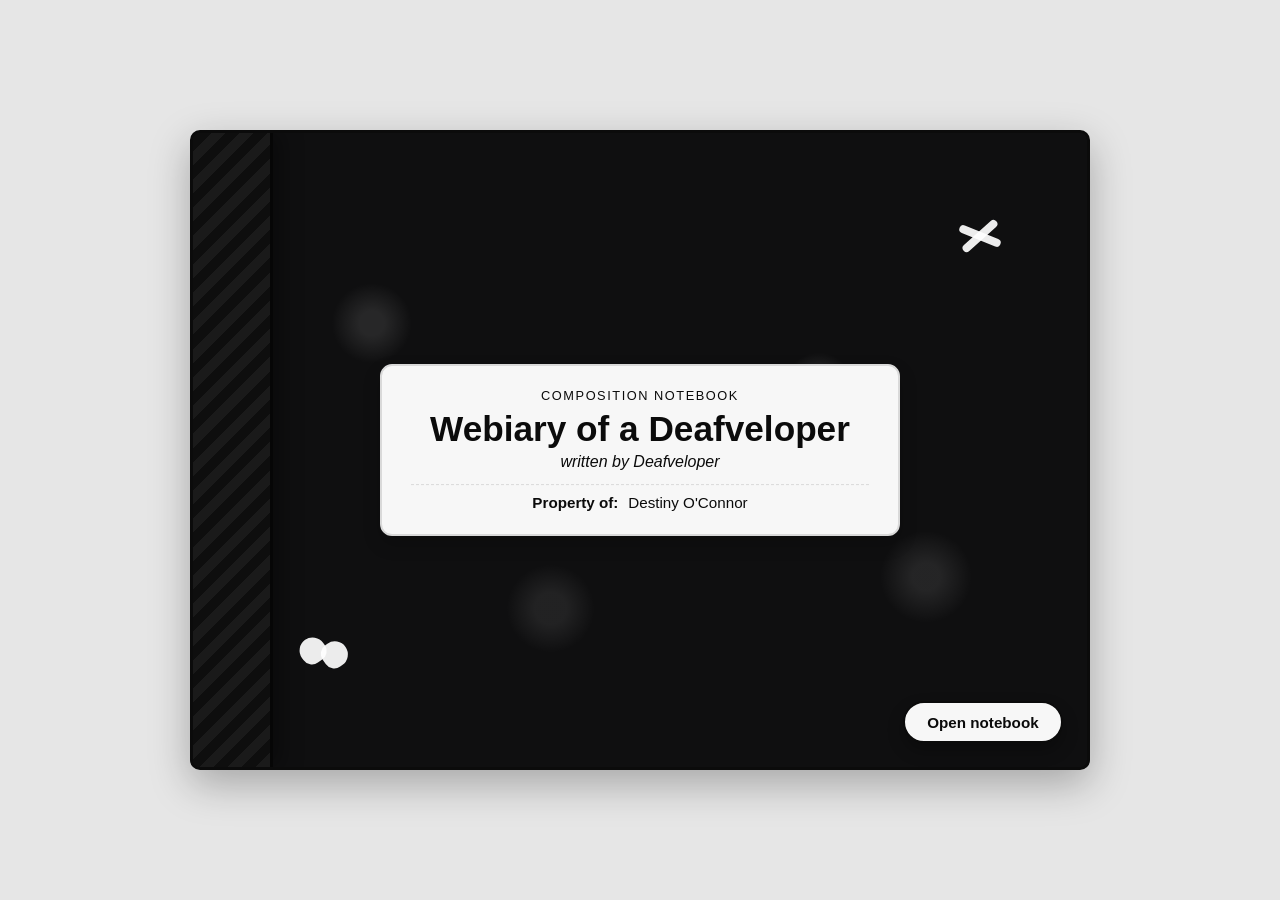
==== index.html @ 3cf0ef5a "Add initial project files for Webiary of a Deafveloper Added index.html with the main notebook cover" ====
<!-- Main entry for Webiary of a Deafveloper -->
<!doctype html>
<html lang="en">
<head>
  <meta charset="UTF-8">
  <meta name="viewport" content="width=device-width, initial-scale=1.0">
  <title>Webiary of a Deafveloper</title>
  <link rel="stylesheet" href="style.css">
</head>
<body>
  <main class="cover" aria-labelledby="cover-title">
    <div class="cover__spine" aria-hidden="true"></div>
    <div class="cover__label">
      <p class="label__tag">composition notebook</p>
      <h1 class="label__title" id="cover-title">Webiary of a Deafveloper</h1>
      <p class="label__subtitle">written by Deafveloper</p>
      <p class="label__owner"><span>Property of:</span> Destiny O'Connor</p>
    </div>
    <span class="cover__doodle cover__doodle--star" aria-hidden="true"></span>
    <span class="cover__doodle cover__doodle--heart" aria-hidden="true"></span>
    <button class="cover__open-button" type="button">Open notebook</button>
  </main>
  <script src="script.js"></script>
</body>
</html>
---- style.css ----
/* Styles for Webiary of a Deafveloper */
:root {
  --cover-bg: #0f0f10;
  --cover-ink: #0b0b0b;
  --label-paper: #f7f7f7;
  --label-line: #d9d9d9;
  --shadow: 0 14px 40px rgba(0, 0, 0, 0.28);
}

* {
  box-sizing: border-box;
}

body {
  margin: 0;
  min-height: 100vh;
  display: flex;
  align-items: center;
  justify-content: center;
  background: #e6e6e6;
  font-family: "Helvetica Neue", Arial, sans-serif;
  color: var(--cover-ink);
}

.cover {
  position: relative;
  width: min(90vw, 900px);
  height: min(80vh, 640px);
  background-color: var(--cover-bg);
  background-image:
    radial-gradient(circle at 20% 30%, rgba(255, 255, 255, 0.1) 0 12px, transparent 40px),
    radial-gradient(circle at 70% 40%, rgba(255, 255, 255, 0.12) 0 10px, transparent 34px),
    radial-gradient(circle at 40% 75%, rgba(255, 255, 255, 0.08) 0 16px, transparent 44px),
    radial-gradient(circle at 82% 70%, rgba(255, 255, 255, 0.09) 0 14px, transparent 46px);
  border-radius: 10px;
  border: 3px solid var(--cover-ink);
  box-shadow: var(--shadow);
  overflow: hidden;
}

.cover__spine {
  position: absolute;
  inset: 0 auto 0 0;
  width: 80px;
  background: repeating-linear-gradient(
    -45deg,
    #1a1a1a,
    #1a1a1a 10px,
    #0e0e0e 10px,
    #0e0e0e 20px
  );
  border-right: 3px solid #060606;
  box-shadow: 8px 0 20px rgba(0, 0, 0, 0.35);
}

.cover__label {
  position: absolute;
  top: 50%;
  left: 50%;
  width: min(70%, 520px);
  transform: translate(-50%, -50%);
  background: var(--label-paper);
  border: 2px solid var(--label-line);
  border-radius: 12px;
  padding: clamp(1rem, 2vw, 1.4rem) clamp(1.2rem, 3vw, 1.8rem);
  text-align: center;
  box-shadow: 0 8px 18px rgba(0, 0, 0, 0.2);
}

.label__tag {
  margin: 0 0 0.35rem;
  font-size: 0.8rem;
  letter-spacing: 0.12em;
  text-transform: uppercase;
}

.label__title {
  margin: 0.1rem 0;
  font-size: clamp(1.6rem, 3vw, 2.2rem);
  font-weight: 700;
}

.label__subtitle {
  margin: 0.25rem 0 0.8rem;
  font-size: 1rem;
  font-style: italic;
}

.label__owner {
  margin: 0;
  font-size: 0.95rem;
  border-top: 1px dashed var(--label-line);
  padding-top: 0.6rem;
}

.label__owner span {
  font-weight: 600;
  margin-right: 0.35rem;
}

.cover__doodle {
  position: absolute;
  display: block;
  color: transparent;
}

.cover__doodle--star {
  top: 12%;
  right: 9%;
  width: 54px;
  height: 54px;
  transform: rotate(-10deg);
}

.cover__doodle--star::before,
.cover__doodle--star::after {
  content: "";
  position: absolute;
  top: 50%;
  left: 50%;
  width: 44px;
  height: 8px;
  background: rgba(255, 255, 255, 0.92);
  border-radius: 8px;
  transform-origin: center;
}

.cover__doodle--star::before {
  transform: translate(-50%, -50%) rotate(32deg);
}

.cover__doodle--star::after {
  transform: translate(-50%, -50%) rotate(-32deg);
}

.cover__doodle--heart {
  bottom: 16%;
  left: 12%;
  width: 46px;
  height: 42px;
  transform: rotate(10deg);
}

.cover__doodle--heart::before,
.cover__doodle--heart::after {
  content: "";
  position: absolute;
  width: 26px;
  height: 26px;
  background: rgba(255, 255, 255, 0.92);
  border-radius: 50% 50% 40% 40%;
  top: 18px;
  left: 12px;
}

.cover__doodle--heart::before {
  transform: rotate(-45deg) translate(-6px, -10px);
}

.cover__doodle--heart::after {
  transform: rotate(45deg) translate(6px, -10px);
}

.cover__open-button {
  position: absolute;
  right: 24px;
  bottom: 24px;
  padding: 0.65rem 1.4rem;
  background: var(--label-paper);
  color: var(--cover-ink);
  border: 2px solid var(--cover-ink);
  border-radius: 999px;
  font-weight: 700;
  font-size: 0.95rem;
  cursor: pointer;
  box-shadow: 0 8px 16px rgba(0, 0, 0, 0.28);
}

.cover__open-button:focus-visible {
  outline: 3px solid #ffffff;
  outline-offset: 3px;
}

@media (max-width: 640px) {
  .cover {
    height: 80vh;
  }

  .cover__spine {
    width: 64px;
  }

  .cover__open-button {
    right: 16px;
    bottom: 16px;
    padding: 0.55rem 1.2rem;
    font-size: 0.9rem;
  }
}

@media (prefers-reduced-motion: reduce) {
  *,
  *::before,
  *::after {
    scroll-behavior: auto !important;
    animation-duration: 0s !important;
    transition-duration: 0s !important;
  }
}
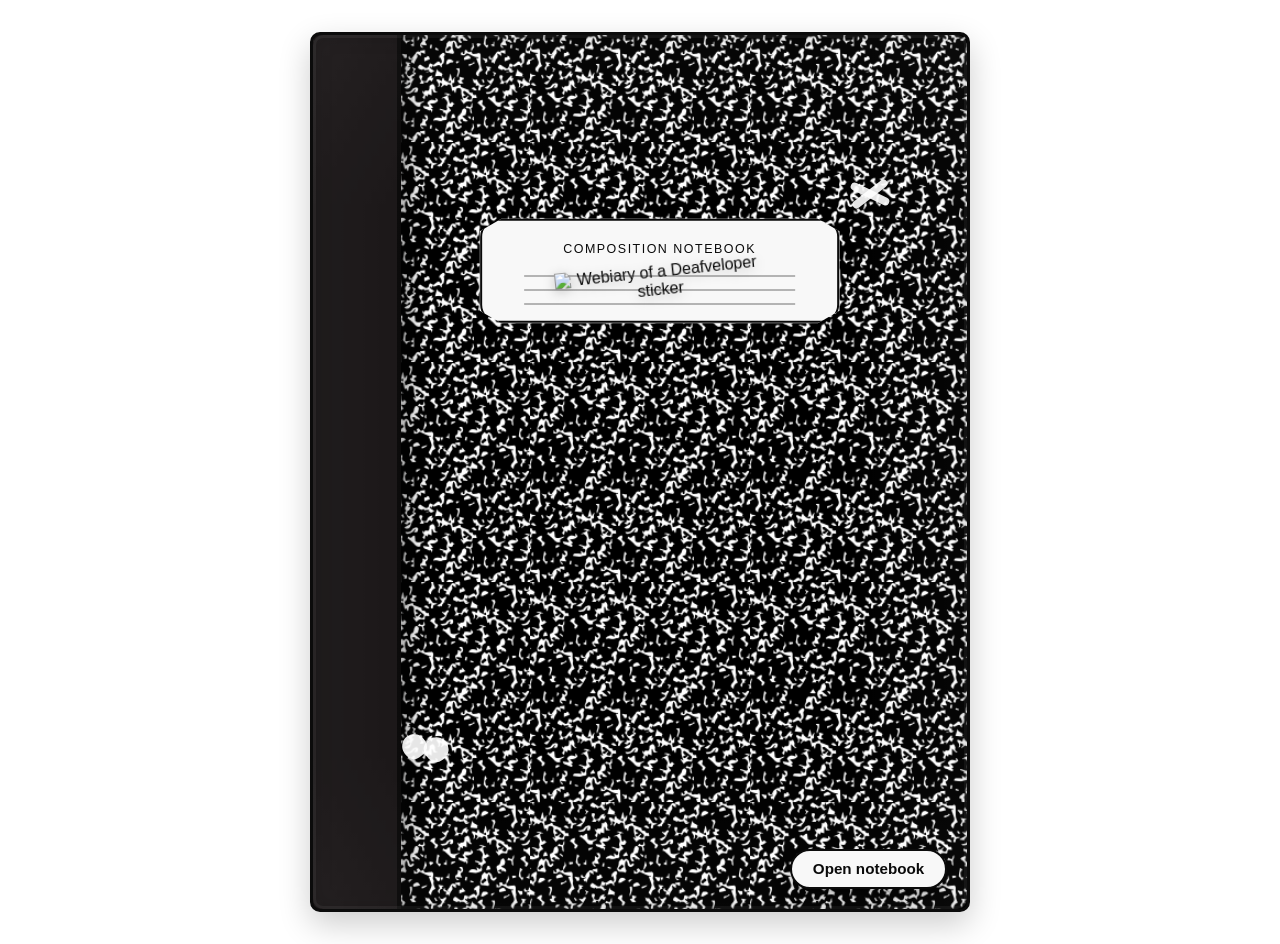
==== commit 4f442f8f: "Add interactive notebook UI with cover and page view Introduces a new interactive notebook interface" ====
--- a/index.html
+++ b/index.html
@@ -8,17 +8,27 @@
   <link rel="stylesheet" href="style.css">
 </head>
 <body>
-  <main class="cover" aria-labelledby="cover-title">
-    <div class="cover__spine" aria-hidden="true"></div>
-    <div class="cover__label">
-      <p class="label__tag">composition notebook</p>
-      <h1 class="label__title" id="cover-title">Webiary of a Deafveloper</h1>
-      <p class="label__subtitle">written by Deafveloper</p>
-      <p class="label__owner"><span>Property of:</span> Destiny O'Connor</p>
+  <div class="cover-shell">
+    <main class="cover" aria-labelledby="cover-title">
+      <div class="cover__spine" aria-hidden="true"></div>
+      <div class="cover__label">
+        <p class="label__tag">Composition Notebook</p>
+        <img class="label__sticker" src="assets/media/webairy.png" alt="Webiary of a Deafveloper sticker" loading="lazy">
+      </div>
+      <span class="cover__doodle cover__doodle--star" aria-hidden="true"></span>
+      <span class="cover__doodle cover__doodle--heart" aria-hidden="true"></span>
+      <button class="cover__open-button" type="button">Open notebook</button>
+    </main>
+  </div>
+  <main class="book is-hidden" id="book">
+    <div class="page-strip">
+      <section class="page" data-section="home" data-page="1">
+        <div class="page-inner">
+          <h2 tabindex="-1">Welcome to my webiary</h2>
+          <p>Placeholder text for your first page. Add your stories, notes, or doodles here soon.</p>
+        </div>
+      </section>
     </div>
-    <span class="cover__doodle cover__doodle--star" aria-hidden="true"></span>
-    <span class="cover__doodle cover__doodle--heart" aria-hidden="true"></span>
-    <button class="cover__open-button" type="button">Open notebook</button>
   </main>
   <script src="script.js"></script>
 </body>
--- a/style.css
+++ b/style.css
@@ -1,10 +1,11 @@
 /* Styles for Webiary of a Deafveloper */
 :root {
-  --cover-bg: #0f0f10;
+  --cover-bg: #050505;
   --cover-ink: #0b0b0b;
-  --label-paper: #f7f7f7;
-  --label-line: #d9d9d9;
-  --shadow: 0 14px 40px rgba(0, 0, 0, 0.28);
+  --label-paper: #f8f8f8;
+  --label-line: #cfcfcf;
+  --spine: #1a1617;
+  --shadow: 0 14px 40px rgba(0, 0, 0, 0.32);
 }
 
 * {
@@ -14,83 +15,110 @@
 body {
   margin: 0;
   min-height: 100vh;
-  display: flex;
-  align-items: center;
-  justify-content: center;
-  background: #e6e6e6;
+  background: #ffffff;
   font-family: "Helvetica Neue", Arial, sans-serif;
   color: var(--cover-ink);
 }
 
+.cover-shell {
+  display: flex;
+  justify-content: center;
+  align-items: center;
+  min-height: 100vh;
+  padding: clamp(1rem, 3vw, 2rem);
+}
+
 .cover {
   position: relative;
-  width: min(90vw, 900px);
-  height: min(80vh, 640px);
+  width: min(70vw, 660px);
+  aspect-ratio: 3 / 4;
   background-color: var(--cover-bg);
   background-image:
-    radial-gradient(circle at 20% 30%, rgba(255, 255, 255, 0.1) 0 12px, transparent 40px),
-    radial-gradient(circle at 70% 40%, rgba(255, 255, 255, 0.12) 0 10px, transparent 34px),
-    radial-gradient(circle at 40% 75%, rgba(255, 255, 255, 0.08) 0 16px, transparent 44px),
-    radial-gradient(circle at 82% 70%, rgba(255, 255, 255, 0.09) 0 14px, transparent 46px);
+    url("assets/textures/compositionnotebooktexture.png"),
+    url("data:image/svg+xml;utf8,<svg xmlns='http://www.w3.org/2000/svg' width='120' height='120' viewBox='0 0 120 120'><rect width='120' height='120' fill='none'/><path fill='%23fff' d='M6 10c0-3 7-3 7 0s-7 3-7 0zm17 8c2-3 8-3 10-1s-1 6-4 6-8-2-6-5zm21-12c1-2 5-2 6 0s-1 4-3 4-4-2-3-4zm20 6c-2-2 0-6 3-6 3 0 5 3 3 5s-4 3-6 1zm19-6c0-2 4-3 6-1 2 2-1 6-3 6s-3-2-3-5zm23 3c-1-3 4-6 7-4s2 7-1 8-5-1-6-4zm-93 29c0-3 7-3 7 0s-7 3-7 0zm25-5c-1-3 5-6 8-3s1 7-2 7-5 0-6-4zm18 15c0-3 8-4 10 0s-2 7-6 6-4-3-4-6zm25-9c0-3 6-4 8-1s-2 6-5 6-3-3-3-5zm24 6c0-3 6-4 8-1s-2 6-5 6-3-3-3-5zm-73 20c-1-2 3-5 6-4s3 5 0 6-4 0-6-2zm23 13c0-3 7-3 7 0s-7 3-7 0zm17-6c-1-3 4-5 6-3s1 6-2 6-3-2-4-3zm23 9c-2-3 3-7 6-5s3 6 0 7-4-1-6-2zm21-11c0-3 6-4 8-1s-2 6-5 6-3-3-3-5zm-94 14c0-3 7-3 7 0s-7 3-7 0zm24 16c-2-3 3-7 6-5s3 6 0 7-4-1-6-2zm22-6c0-3 6-4 8-1s-2 6-5 6-3-3-3-5zm21 10c-1-2 2-6 5-5s4 5 1 6-5 1-6-1z'/></svg>");
+  background-size: 220px 220px, 140px 140px;
+  background-repeat: repeat, repeat;
+  background-position: center, center;
   border-radius: 10px;
   border: 3px solid var(--cover-ink);
-  box-shadow: var(--shadow);
+  box-shadow: 0 12px 32px rgba(0, 0, 0, 0.2);
   overflow: hidden;
+  isolation: isolate;
 }
 
 .cover__spine {
   position: absolute;
   inset: 0 auto 0 0;
-  width: 80px;
-  background: repeating-linear-gradient(
-    -45deg,
-    #1a1a1a,
-    #1a1a1a 10px,
-    #0e0e0e 10px,
-    #0e0e0e 20px
-  );
-  border-right: 3px solid #060606;
-  box-shadow: 8px 0 20px rgba(0, 0, 0, 0.35);
+  width: 88px;
+  background: var(--spine);
+  box-shadow: 8px 0 20px rgba(0, 0, 0, 0.4);
+  border-right: 4px solid #0a0909;
 }
 
 .cover__label {
   position: absolute;
-  top: 50%;
-  left: 50%;
-  width: min(70%, 520px);
+  top: 27%;
+  left: 53%;
+  width: min(55%, 380px);
   transform: translate(-50%, -50%);
   background: var(--label-paper);
-  border: 2px solid var(--label-line);
-  border-radius: 12px;
-  padding: clamp(1rem, 2vw, 1.4rem) clamp(1.2rem, 3vw, 1.8rem);
+  border: 2px solid #0a0a0a;
+  box-shadow: 0 0 0 5px var(--label-paper), 0 0 0 9px #0a0a0a;
+  border-radius: 18px;
+  clip-path: polygon(6% 0, 94% 0, 100% 12%, 100% 88%, 94% 100%, 6% 100%, 0 88%, 0 12%);
+  padding: clamp(1rem, 2vw, 1.3rem) clamp(1.1rem, 2.3vw, 1.5rem) clamp(1.05rem, 2.3vw, 1.4rem);
   text-align: center;
-  box-shadow: 0 8px 18px rgba(0, 0, 0, 0.2);
+  overflow: hidden;
+}
+
+.cover__label::after {
+  content: "";
+  position: absolute;
+  inset: 54% 12% 14% 12%;
+  background: repeating-linear-gradient(#8f8f8f 0 2px, transparent 2px 14px);
+  opacity: 0.65;
+  pointer-events: none;
+}
+
+.cover__label > * {
+  position: relative;
+  z-index: 1;
 }
 
 .label__tag {
-  margin: 0 0 0.35rem;
-  font-size: 0.8rem;
+  margin: 0 0 0.45rem;
+  font-size: 0.78rem;
   letter-spacing: 0.12em;
   text-transform: uppercase;
 }
 
+.label__sticker {
+  display: block;
+  margin: 0.35rem auto 0;
+  width: min(68%, 300px);
+  height: auto;
+  object-fit: contain;
+  transform: rotate(-6deg);
+  filter: drop-shadow(0 3px 6px rgba(0, 0, 0, 0.22));
+}
+
 .label__title {
-  margin: 0.1rem 0;
-  font-size: clamp(1.6rem, 3vw, 2.2rem);
-  font-weight: 700;
+  margin: 0.2rem 0 0.45rem;
+  font-size: clamp(1.35rem, 2.6vw, 1.75rem);
+  font-weight: 600;
 }
 
 .label__subtitle {
-  margin: 0.25rem 0 0.8rem;
-  font-size: 1rem;
+  margin: 0 0 0.8rem;
+  font-size: 0.95rem;
   font-style: italic;
 }
 
 .label__owner {
   margin: 0;
-  font-size: 0.95rem;
-  border-top: 1px dashed var(--label-line);
-  padding-top: 0.6rem;
+  font-size: 0.96rem;
+  border-top: 1px solid var(--label-line);
+  padding-top: 0.55rem;
 }
 
 .label__owner span {
@@ -102,14 +130,15 @@
   position: absolute;
   display: block;
   color: transparent;
+  z-index: 2;
 }
 
 .cover__doodle--star {
-  top: 12%;
-  right: 9%;
-  width: 54px;
-  height: 54px;
-  transform: rotate(-10deg);
+  top: 16%;
+  right: 12%;
+  width: 38px;
+  height: 38px;
+  transform: rotate(-6deg);
 }
 
 .cover__doodle--star::before,
@@ -118,9 +147,9 @@
   position: absolute;
   top: 50%;
   left: 50%;
-  width: 44px;
+  width: 42px;
   height: 8px;
-  background: rgba(255, 255, 255, 0.92);
+  background: rgba(255, 255, 255, 0.9);
   border-radius: 8px;
   transform-origin: center;
 }
@@ -134,23 +163,23 @@
 }
 
 .cover__doodle--heart {
-  bottom: 16%;
-  left: 12%;
-  width: 46px;
-  height: 42px;
-  transform: rotate(10deg);
+  bottom: 18%;
+  left: 14%;
+  width: 34px;
+  height: 32px;
+  transform: rotate(8deg);
 }
 
 .cover__doodle--heart::before,
 .cover__doodle--heart::after {
   content: "";
   position: absolute;
-  width: 26px;
-  height: 26px;
-  background: rgba(255, 255, 255, 0.92);
+  width: 24px;
+  height: 24px;
+  background: rgba(255, 255, 255, 0.9);
   border-radius: 50% 50% 40% 40%;
   top: 18px;
-  left: 12px;
+  left: 10px;
 }
 
 .cover__doodle--heart::before {
@@ -161,11 +190,38 @@
   transform: rotate(45deg) translate(6px, -10px);
 }
 
+.cover::before,
+.cover::after {
+  content: "";
+  position: absolute;
+  inset: 0;
+  pointer-events: none;
+  z-index: 1;
+}
+
+.cover::before {
+  box-shadow:
+    inset 0 0 0 3px rgba(255, 255, 255, 0.05),
+    inset 0 0 18px rgba(0, 0, 0, 0.28);
+  border-radius: inherit;
+}
+
+.cover::after {
+  border-radius: inherit;
+  background:
+    linear-gradient(180deg, rgba(255, 255, 255, 0.06), transparent 20%),
+    linear-gradient(0deg, rgba(255, 255, 255, 0.05), transparent 18%),
+    linear-gradient(90deg, rgba(255, 255, 255, 0.06), transparent 16%),
+    linear-gradient(-90deg, rgba(255, 255, 255, 0.05), transparent 18%);
+  mix-blend-mode: screen;
+  opacity: 0.4;
+}
+
 .cover__open-button {
   position: absolute;
-  right: 24px;
-  bottom: 24px;
-  padding: 0.65rem 1.4rem;
+  right: 20px;
+  bottom: 20px;
+  padding: 0.6rem 1.3rem;
   background: var(--label-paper);
   color: var(--cover-ink);
   border: 2px solid var(--cover-ink);
@@ -174,6 +230,7 @@
   font-size: 0.95rem;
   cursor: pointer;
   box-shadow: 0 8px 16px rgba(0, 0, 0, 0.28);
+  z-index: 3;
 }
 
 .cover__open-button:focus-visible {
@@ -181,20 +238,222 @@
   outline-offset: 3px;
 }
 
+.is-hidden {
+  display: none !important;
+}
+
+.book {
+  display: none;
+  align-items: center;
+  justify-content: center;
+  min-height: 100vh;
+  padding: clamp(1rem, 3vw, 2rem);
+  background: #ffffff;
+  width: min(70vw, 660px);
+  aspect-ratio: 3 / 4;
+  max-height: 86vh;
+  margin: 0 auto;
+  border: 3px solid var(--cover-ink);
+  border-radius: 10px;
+  overflow: hidden;
+  box-shadow: 0 12px 32px rgba(0, 0, 0, 0.2);
+  background: #f8f8f8;
+}
+
+.book:not(.is-hidden) {
+  display: flex;
+}
+
+.page-strip {
+  display: flex;
+  gap: 0;
+  width: 100%;
+  height: 100%;
+  overflow-x: auto;
+  overflow-y: hidden;
+  scroll-snap-type: x mandatory;
+  padding: 0;
+  position: relative;
+}
+
+.page {
+  flex: 0 0 100%;
+  min-width: 100%;
+  scroll-snap-align: start;
+  display: flex;
+  align-items: center;
+  justify-content: center;
+  height: 100%;
+  padding: clamp(0.5rem, 1vw, 0.9rem);
+}
+
+.page-inner {
+  position: relative;
+  width: 100%;
+  height: 100%;
+  background:
+    linear-gradient(180deg, rgba(255, 255, 255, 0.35), rgba(255, 255, 255, 0.1)),
+    repeating-linear-gradient(
+      to bottom,
+      #f7f6f4 0,
+      #f7f6f4 24px,
+      #c7d4e8 24px,
+      #c7d4e8 25px
+    );
+  border-radius: 12px;
+  padding: clamp(1.4rem, 3vw, 2.4rem) clamp(1.6rem, 3vw, 2.6rem);
+  box-shadow:
+    inset 0 0 0 1px rgba(0, 0, 0, 0.04),
+    0 6px 14px rgba(0, 0, 0, 0.12);
+  overflow: hidden;
+}
+
+.page-inner::before {
+  content: "";
+  position: absolute;
+  top: 0;
+  bottom: 0;
+  left: var(--margin-line, clamp(1rem, 6vw, 2.2rem));
+  width: 2px;
+  background: rgba(214, 64, 64, 0.6);
+  opacity: 0.85;
+}
+
+.page-strip::before {
+  content: "";
+  position: absolute;
+  top: 0;
+  bottom: 0;
+  left: 50%;
+  width: clamp(8px, 2vw, 14px);
+  transform: translateX(-50%);
+  background:
+    linear-gradient(90deg, rgba(0, 0, 0, 0.05), transparent),
+    linear-gradient(270deg, rgba(0, 0, 0, 0.05), transparent);
+  pointer-events: none;
+  z-index: 1;
+  mix-blend-mode: multiply;
+}
+
+.page:nth-child(odd) .page-inner {
+  --margin-line: clamp(1rem, 6vw, 2.2rem);
+}
+
+.page:nth-child(even) .page-inner {
+  --margin-line: clamp(0.9rem, 5.5vw, 2rem);
+}
+
+.page-inner h2 {
+  margin: 0 0 1rem;
+  font-size: clamp(1.4rem, 3vw, 2rem);
+}
+
+.page-inner h3 {
+  margin: 1rem 0 0.35rem;
+  font-size: clamp(1.1rem, 2.2vw, 1.35rem);
+}
+
+.page-inner p {
+  margin: 0;
+  max-width: 60ch;
+  line-height: 1.6;
+}
+
+.doodle-grid {
+  display: grid;
+  grid-template-columns: repeat(auto-fit, minmax(140px, 1fr));
+  gap: 0.75rem;
+}
+
+.doodle-card {
+  background: rgba(255, 255, 255, 0.65);
+  border: 1px dashed rgba(0, 0, 0, 0.2);
+  border-radius: 8px;
+  padding: 0.75rem;
+  text-align: center;
+}
+
+.post-list {
+  list-style: none;
+  padding: 0;
+  margin: 0;
+}
+
+.post-list li {
+  margin-bottom: 0.5rem;
+}
+
+.page-nav {
+  position: absolute;
+  top: 50%;
+  transform: translateY(-50%);
+  background: rgba(248, 248, 248, 0.9);
+  color: var(--cover-ink);
+  border: 2px solid var(--cover-ink);
+  border-radius: 999px;
+  padding: 0.5rem 1rem;
+  font-weight: 700;
+  cursor: pointer;
+  box-shadow: 0 6px 14px rgba(0, 0, 0, 0.22);
+}
+
+.page-nav:focus-visible {
+  outline: 3px solid #ffffff;
+  outline-offset: 3px;
+}
+
+.page-nav--prev {
+  left: -64px;
+}
+
+.page-nav--next {
+  right: -64px;
+}
+
+.page-nav:disabled {
+  opacity: 0.45;
+  cursor: not-allowed;
+}
+
+.label__subtitle {
+  margin: 0 0 0.8rem;
+  font-size: 0.95rem;
+  font-style: italic;
+}
+
+.label__owner {
+  margin: 0;
+  font-size: 0.96rem;
+  border-top: 1px solid var(--label-line);
+  padding-top: 0.55rem;
+}
+
+.label__owner span {
+  font-weight: 600;
+  margin-right: 0.35rem;
+}
+
 @media (max-width: 640px) {
   .cover {
-    height: 80vh;
+    width: 88vw;
   }
 
   .cover__spine {
-    width: 64px;
+    width: 72px;
   }
 
   .cover__open-button {
     right: 16px;
     bottom: 16px;
-    padding: 0.55rem 1.2rem;
+    padding: 0.55rem 1.1rem;
     font-size: 0.9rem;
+  }
+
+  .book {
+    padding: clamp(0.75rem, 3vw, 1.5rem);
+    width: 88vw;
+    aspect-ratio: 3 / 4;
+    max-height: 80vh;
   }
 }
 
@@ -206,4 +465,12 @@
     animation-duration: 0s !important;
     transition-duration: 0s !important;
   }
-}
+
+  .cover {
+    transform: none !important;
+  }
+
+  .book {
+    scroll-behavior: auto;
+  }
+}
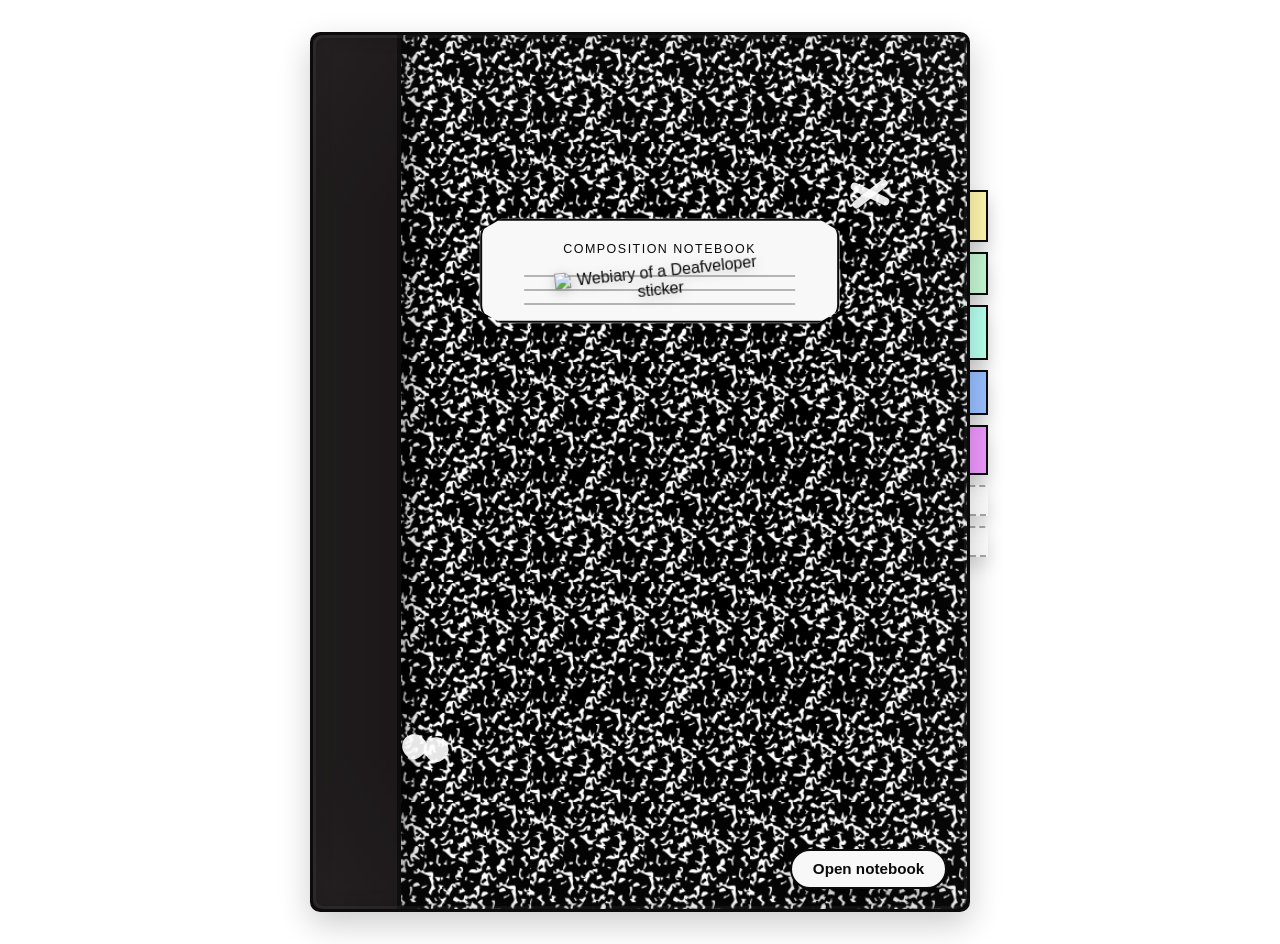
==== commit a2e8c573: "Add tabbed notebook sections and styles Introduce a tabbed notebook UI and extra page sections. HTML" ====
--- a/index.html
+++ b/index.html
@@ -6,10 +6,13 @@
   <meta name="viewport" content="width=device-width, initial-scale=1.0">
   <title>Webiary of a Deafveloper</title>
   <link rel="stylesheet" href="style.css">
+  <meta name="description" content="Webiary of a Deafveloper — a composition-notebook style blog and portfolio.">
 </head>
 <body>
+  <a class="skip-link" href="#book">Skip to notebook pages</a>
   <div class="cover-shell">
-    <main class="cover" aria-labelledby="cover-title">
+    <div class="notebook-wrap">
+      <main class="cover" aria-labelledby="cover-title">
       <div class="cover__spine" aria-hidden="true"></div>
       <div class="cover__label">
         <p class="label__tag">Composition Notebook</p>
@@ -17,19 +20,75 @@
       </div>
       <span class="cover__doodle cover__doodle--star" aria-hidden="true"></span>
       <span class="cover__doodle cover__doodle--heart" aria-hidden="true"></span>
-      <button class="cover__open-button" type="button">Open notebook</button>
+      <button class="cover__open-button" type="button" aria-controls="book" aria-expanded="false">
+        Open notebook
+      </button>
     </main>
+
+    <nav class="tab-bar tab-bar--cover" aria-label="Notebook Sections">
+      <button class="tab" data-target="home"><span class="tab__label">Home</span></button>
+      <button class="tab" data-target="teaching"><span class="tab__label">Teaching</span></button>
+      <button class="tab" data-target="projects"><span class="tab__label">Projects</span></button>
+      <button class="tab" data-target="writing"><span class="tab__label">Writing</span></button>
+      <button class="tab" data-target="about"><span class="tab__label">About</span></button>
+      <span class="tab tab--blank" aria-hidden="true"></span>
+      <span class="tab tab--blank" aria-hidden="true"></span>
+    </nav>
+    </div>
   </div>
-  <main class="book is-hidden" id="book">
+  <main class="book is-hidden" id="book" aria-hidden="true">
+
+    <nav class="tab-bar" aria-label="Notebook Sections">
+      <button class="tab" data-target="home"><span class="tab__label">Home</span></button>
+      <button class="tab" data-target="teaching"><span class="tab__label">Teaching</span></button>
+      <button class="tab" data-target="projects"><span class="tab__label">Projects</span></button>
+      <button class="tab" data-target="writing"><span class="tab__label">Writing</span></button>
+      <button class="tab" data-target="about"><span class="tab__label">About</span></button>
+      <span class="tab tab--blank" aria-hidden="true"></span>
+      <span class="tab tab--blank" aria-hidden="true"></span>
+    </nav>
+
     <div class="page-strip">
       <section class="page" data-section="home" data-page="1">
         <div class="page-inner">
-          <h2 tabindex="-1">Welcome to my webiary</h2>
-          <p>Placeholder text for your first page. Add your stories, notes, or doodles here soon.</p>
+          <h2 tabindex="-1">Welcome to my Webiary</h2>
+          <p>This is my composition-notebook style webiary — a place for stories, experiments, and the work behind the work.</p>
+          <p class="page-note">Tip: use the “Open notebook” button on the cover to start reading.</p>
+        </div>
+      </section>
+
+      <section class="page" data-section="teaching" data-page="2">
+        <div class="page-inner">
+          <h2 tabindex="-1">Teaching</h2>
+          <p>This section holds stories and lessons from Deaf Kids Code, applied machine learning, and turning lived experience into technical skill.</p>
+        </div>
+      </section>
+
+      <section class="page" data-section="projects" data-page="3">
+        <div class="page-inner">
+          <h2 tabindex="-1">Projects</h2>
+          <p>Full-stack builds, experiments, and notebook drafts of ideas becoming systems.</p>
+        </div>
+      </section>
+
+      <section class="page" data-section="writing" data-page="4">
+        <div class="page-inner">
+          <h2 tabindex="-1">Writing</h2>
+          <p>Long-form reflections, webiary entries, and rabbit-hole explorations.</p>
+        </div>
+      </section>
+
+      <section class="page" data-section="about" data-page="5">
+        <div class="page-inner">
+          <h2 tabindex="-1">About</h2>
+          <p>About the Deafveloper, this notebook, and the work behind the work.</p>
         </div>
       </section>
     </div>
   </main>
   <script src="script.js"></script>
+  <noscript>
+    <p class="noscript">This site uses JavaScript for the notebook interaction. You can still read the content, but the cover animation may not work.</p>
+  </noscript>
 </body>
 </html>
--- a/style.css
+++ b/style.css
@@ -6,6 +6,16 @@
   --label-line: #cfcfcf;
   --spine: #1a1617;
   --shadow: 0 14px 40px rgba(0, 0, 0, 0.32);
+
+  --book-width: 92vw;
+  --book-max-width: 1200px;
+  --book-max-height: 92vh;
+  --book-aspect: 16 / 10;
+
+  --paper-grain: url("assets/textures/paper-grain.png");
+  --center-crease: url("assets/textures/center-crease.png");
+  --grain-opacity: 0.18;
+  --scribble-opacity: 0.45;
 }
 
 * {
@@ -20,16 +30,63 @@
   color: var(--cover-ink);
 }
 
+.skip-link {
+  position: absolute;
+  left: 0.75rem;
+  top: 0.75rem;
+  padding: 0.5rem 0.85rem;
+  background: #0a0a0a;
+  color: #ffffff;
+  border-radius: 10px;
+  text-decoration: none;
+  transform: translateY(-200%);
+  transition: transform 0.2s ease;
+  z-index: 999;
+}
+
+.skip-link:focus {
+  transform: translateY(0);
+}
+
+.noscript {
+  max-width: 70ch;
+  margin: 1rem auto;
+  padding: 0.75rem 1rem;
+  border: 2px solid rgba(0, 0, 0, 0.2);
+  border-radius: 12px;
+  background: #fff7d6;
+}
+
+.page-note {
+  margin-top: 0.75rem;
+  font-size: 0.95rem;
+  opacity: 0.85;
+}
+
 .cover-shell {
   display: flex;
   justify-content: center;
   align-items: center;
   min-height: 100vh;
   padding: clamp(1rem, 3vw, 2rem);
+  overflow: visible;
+}
+
+.notebook-wrap {
+  position: relative;
+  width: min(70vw, 660px);
+  aspect-ratio: 3 / 4;
+  overflow: visible;
+}
+
+.notebook-wrap > .cover {
+  width: 100%;
+  height: 100%;
 }
 
 .cover {
   position: relative;
+  z-index: 5;
   width: min(70vw, 660px);
   aspect-ratio: 3 / 4;
   background-color: var(--cover-bg);
@@ -109,6 +166,8 @@
 }
 
 .label__subtitle {
+  position: relative;
+  z-index: 6;
   margin: 0 0 0.8rem;
   font-size: 0.95rem;
   font-style: italic;
@@ -247,22 +306,207 @@
   align-items: center;
   justify-content: center;
   min-height: 100vh;
-  padding: clamp(1rem, 3vw, 2rem);
-  background: #ffffff;
-  width: min(70vw, 660px);
-  aspect-ratio: 3 / 4;
-  max-height: 86vh;
+  padding: 0;
+  background: #f7f4ee;
+  position: relative;
+
+  /* Larger, landscape “open notebook” */
+  width: min(var(--book-width), var(--book-max-width));
+  aspect-ratio: var(--book-aspect);
+  max-height: var(--book-max-height);
   margin: 0 auto;
+
   border: 3px solid var(--cover-ink);
-  border-radius: 10px;
-  overflow: hidden;
-  box-shadow: 0 12px 32px rgba(0, 0, 0, 0.2);
-  background: #f8f8f8;
+  border-radius: 14px;
+  overflow: visible;
+  box-shadow: 0 14px 40px rgba(0, 0, 0, 0.22);
+}
+
+/* Border overlay so tabs can tuck behind the notebook edge */
+.book::after {
+  content: "";
+  position: absolute;
+  inset: 0;
+  border: 3px solid var(--cover-ink);
+  border-radius: 14px;
+  pointer-events: none;
+  z-index: 6;
 }
 
 .book:not(.is-hidden) {
   display: flex;
 }
+
+/* Tab dividers (Option C: alternating-height side tabs) */
+.tab-bar {
+  position: absolute;
+  top: 18%;
+  right: -18px;
+  display: flex;
+  flex-direction: column;
+  gap: 10px;
+  margin: 0;
+  padding: 0;
+  z-index: 2;
+}
+
+/* Cover tabs: stick out while notebook is CLOSED */
+.tab-bar--cover {
+  position: absolute;
+  top: 18%;
+  right: -18px;
+  display: flex;
+  flex-direction: column;
+  gap: 10px;
+  z-index: 2;
+}
+
+.tab {
+  appearance: none;
+  border: 2px solid var(--cover-ink);
+  background: var(--label-paper);
+  background-color: rgba(248, 248, 248, 0.85);
+  backdrop-filter: blur(2px);
+  color: var(--cover-ink);
+  font-weight: 800;
+  font-size: 0.95rem;
+  letter-spacing: 0.02em;
+
+  width: 142px;
+  text-align: left;
+  padding: 0.65rem 0.9rem;
+
+  border-radius: 14px 0 0 14px;
+  box-shadow: 0 10px 18px rgba(0, 0, 0, 0.18);
+  cursor: pointer;
+
+  transform: translateX(0);
+  transition: transform 0.18s ease, filter 0.18s ease;
+}
+
+.tab--blank {
+  display: block;
+  width: 142px;
+  padding: 0.85rem 0.9rem;
+  border: 2px dashed rgba(11, 11, 11, 0.35);
+  border-right: none;
+  border-radius: 14px 0 0 14px;
+  background: rgba(248, 248, 248, 0.38);
+  box-shadow: 0 10px 18px rgba(0, 0, 0, 0.14);
+}
+
+.tab--blank:hover {
+  transform: none;
+  cursor: default;
+}
+
+.tab:hover {
+  transform: translateX(-6px) translateY(var(--tab-y, 0px));
+}
+
+.tab:focus-visible {
+  outline: 3px solid #ffffff;
+  outline-offset: 3px;
+}
+
+.tab.is-active {
+  filter: brightness(0.96);
+  transform: translateX(-10px) translateY(var(--tab-y, 0px));
+}
+
+/* --- OPEN notebook tabs: taped onto paper + expand to reveal label --- */
+.book .tab-bar:not(.tab-bar--cover) .tab {
+  position: relative;
+  overflow: hidden;
+
+  /* Collapsed state: mostly just the color strip */
+  width: 56px;
+  padding-right: 0.6rem;
+
+  /* Preserve divider Y-offset */
+  transform: translateX(0) translateY(var(--tab-y, 0px));
+  transition: width 0.22s ease, transform 0.18s ease, filter 0.18s ease;
+}
+
+.book .tab-bar:not(.tab-bar--cover) .tab .tab__label {
+  display: inline-block;
+  white-space: nowrap;
+  opacity: 0;
+  transform: translateX(10px);
+  transition: opacity 0.18s ease, transform 0.22s ease;
+}
+
+.book .tab-bar:not(.tab-bar--cover) .tab:hover,
+.book .tab-bar:not(.tab-bar--cover) .tab:focus-visible {
+  width: 152px;
+  transform: translateX(-6px) translateY(var(--tab-y, 0px));
+}
+
+.book .tab-bar:not(.tab-bar--cover) .tab:hover .tab__label,
+.book .tab-bar:not(.tab-bar--cover) .tab:focus-visible .tab__label {
+  opacity: 1;
+  transform: translateX(0);
+}
+
+/* Tape effect (two small pieces) */
+.book .tab-bar:not(.tab-bar--cover) .tab::before,
+.book .tab-bar:not(.tab-bar--cover) .tab::after {
+  content: "";
+  position: absolute;
+  left: -10px;
+  width: 44px;
+  height: 18px;
+  pointer-events: none;
+  z-index: 2;
+
+  background: rgba(255, 255, 255, 0.45);
+  border: 1px solid rgba(0, 0, 0, 0.14);
+  box-shadow: 0 6px 10px rgba(0, 0, 0, 0.18);
+  border-radius: 5px;
+  mix-blend-mode: multiply;
+}
+
+.book .tab-bar:not(.tab-bar--cover) .tab::before {
+  top: 7px;
+  transform: rotate(-7deg);
+}
+
+.book .tab-bar:not(.tab-bar--cover) .tab::after {
+  bottom: 7px;
+  transform: rotate(6deg);
+}
+
+.book .tab-bar:not(.tab-bar--cover) .tab .tab__label {
+  position: relative;
+  z-index: 3;
+}
+
+/* Keep active state consistent for open tabs while preserving Y-offset */
+.book .tab-bar:not(.tab-bar--cover) .tab.is-active {
+  transform: translateX(-10px) translateY(var(--tab-y, 0px));
+}
+
+/* Highlighter tab colors */
+.tab-bar .tab:nth-child(1) { background-color: rgba(255, 245, 157, 0.82); } /* yellow */
+.tab-bar .tab:nth-child(2) { background-color: rgba(185, 246, 202, 0.82); } /* green */
+.tab-bar .tab:nth-child(3) { background-color: rgba(167, 255, 235, 0.82); } /* mint */
+.tab-bar .tab:nth-child(4) { background-color: rgba(130, 177, 255, 0.82); } /* blue */
+.tab-bar .tab:nth-child(5) { background-color: rgba(234, 128, 252, 0.82); } /* pink/purple */
+
+/* Keep text readable on brighter colors */
+.tab-bar .tab:nth-child(4),
+.tab-bar .tab:nth-child(5) {
+  color: #0b0b0b;
+}
+
+/* Alternate heights + slight offsets so it feels like real dividers */
+.tab-bar .tab:nth-child(1) { padding-block: 0.95rem; --tab-y: 0px; }
+.tab-bar .tab:nth-child(2) { padding-block: 0.70rem; --tab-y: 2px; }
+.tab-bar .tab:nth-child(3) { padding-block: 1.05rem; --tab-y: -2px; }
+.tab-bar .tab:nth-child(4) { padding-block: 0.75rem; --tab-y: 3px; }
+.tab-bar .tab:nth-child(5) { padding-block: 0.90rem; --tab-y: -1px; }
+
+
 
 .page-strip {
   display: flex;
@@ -274,49 +518,8 @@
   scroll-snap-type: x mandatory;
   padding: 0;
   position: relative;
-}
-
-.page {
-  flex: 0 0 100%;
-  min-width: 100%;
-  scroll-snap-align: start;
-  display: flex;
-  align-items: center;
-  justify-content: center;
-  height: 100%;
-  padding: clamp(0.5rem, 1vw, 0.9rem);
-}
-
-.page-inner {
-  position: relative;
-  width: 100%;
-  height: 100%;
-  background:
-    linear-gradient(180deg, rgba(255, 255, 255, 0.35), rgba(255, 255, 255, 0.1)),
-    repeating-linear-gradient(
-      to bottom,
-      #f7f6f4 0,
-      #f7f6f4 24px,
-      #c7d4e8 24px,
-      #c7d4e8 25px
-    );
-  border-radius: 12px;
-  padding: clamp(1.4rem, 3vw, 2.4rem) clamp(1.6rem, 3vw, 2.6rem);
-  box-shadow:
-    inset 0 0 0 1px rgba(0, 0, 0, 0.04),
-    0 6px 14px rgba(0, 0, 0, 0.12);
-  overflow: hidden;
-}
-
-.page-inner::before {
-  content: "";
-  position: absolute;
-  top: 0;
-  bottom: 0;
-  left: var(--margin-line, clamp(1rem, 6vw, 2.2rem));
-  width: 2px;
-  background: rgba(214, 64, 64, 0.6);
-  opacity: 0.85;
+  clip-path: inset(0 round 12px);
+  z-index: 5;
 }
 
 .page-strip::before {
@@ -328,32 +531,131 @@
   width: clamp(8px, 2vw, 14px);
   transform: translateX(-50%);
   background:
-    linear-gradient(90deg, rgba(0, 0, 0, 0.05), transparent),
-    linear-gradient(270deg, rgba(0, 0, 0, 0.05), transparent);
+    var(--center-crease) center / 140% 100% no-repeat,
+    linear-gradient(90deg, rgba(0, 0, 0, 0.06), transparent),
+    linear-gradient(270deg, rgba(0, 0, 0, 0.06), transparent);
   pointer-events: none;
-  z-index: 1;
+  z-index: 3;
+  mix-blend-mode: multiply;
+}
+
+.page {
+  flex: 0 0 50%;
+  min-width: 50%;
+  scroll-snap-align: start;
+  display: flex;
+  align-items: center;
+  justify-content: center;
+  height: 100%;
+  padding: 0;
+}
+
+.page-inner {
+  position: relative;
+  width: 100%;
+  height: 100%;
+  background:
+    /* Red margin line */
+    linear-gradient(
+      to right,
+      transparent calc(var(--margin-x, var(--margin-line, clamp(1rem, 6vw, 2.2rem))) - 1px),
+      rgba(214, 64, 64, 0.6) calc(var(--margin-x, var(--margin-line, clamp(1rem, 6vw, 2.2rem))) - 1px),
+      rgba(214, 64, 64, 0.6) calc(var(--margin-x, var(--margin-line, clamp(1rem, 6vw, 2.2rem))) + 1px),
+      transparent calc(var(--margin-x, var(--margin-line, clamp(1rem, 6vw, 2.2rem))) + 1px)
+    ),
+    /* Light wash */
+    linear-gradient(180deg, rgba(255, 255, 255, 0.55), rgba(255, 255, 255, 0.12)),
+    /* Notebook lines */
+    repeating-linear-gradient(
+      to bottom,
+      #f7f4ee 0,
+      #f7f4ee 26px,
+      #b8cbe8 26px,
+      #b8cbe8 27px
+    );
+  border-radius: 0;
+  padding: clamp(1.4rem, 3vw, 2.4rem) clamp(1.6rem, 3vw, 2.6rem);
+  box-shadow: inset 0 0 0 1px rgba(0, 0, 0, 0.04);
+  overflow: hidden;
+}
+
+.page-inner::before {
+  content: "";
+  position: absolute;
+  inset: 0;
+  pointer-events: none;
+  z-index: 4;
+
+  /* Corner doodle overlay */
+  background-image: var(--corner-scribble, url("assets/textures/cornerscribble1.png"));
+  background-repeat: no-repeat;
+  background-position: top left;
+  background-size: 220px auto;
+
+  opacity: var(--scribble-opacity);
+  mix-blend-mode: multiply;
+}
+
+.page-inner::after {
+  content: "";
+  position: absolute;
+  inset: 0;
+  pointer-events: none;
+  z-index: 2;
+
+  /* Paper grain overlay */
+  background-image: var(--paper-grain);
+  background-repeat: repeat;
+  background-position: center;
+  background-size: 420px 420px;
+
+  opacity: var(--grain-opacity);
   mix-blend-mode: multiply;
 }
 
 .page:nth-child(odd) .page-inner {
   --margin-line: clamp(1rem, 6vw, 2.2rem);
+  --margin-x: var(--margin-line);
 }
 
 .page:nth-child(even) .page-inner {
-  --margin-line: clamp(0.9rem, 5.5vw, 2rem);
-}
-
+  --margin-line: clamp(1rem, 6vw, 2.2rem);
+  --margin-x: calc(100% - var(--margin-line));
+}
+
+.page:nth-child(1) .page-inner { --corner-scribble: url("assets/textures/cornerscribble1.png"); }
+.page:nth-child(2) .page-inner { --corner-scribble: url("assets/textures/cornerscribble2.png"); }
+.page:nth-child(3) .page-inner { --corner-scribble: url("assets/textures/cornerscribble3.png"); }
+.page:nth-child(4) .page-inner { --corner-scribble: url("assets/textures/cornerscribble4.png"); }
+.page:nth-child(5) .page-inner { --corner-scribble: url("assets/textures/cornerscribble5.png"); }
+
+.page:nth-child(even) .page-inner::before {
+  background-position: bottom right;
+}
+
+.page:nth-child(n+6) .page-inner::before {
+  background-image: none;
+  opacity: 0;
+}
+
+/* Alternate scribble corner placement for variety */
 .page-inner h2 {
+  position: relative;
+  z-index: 6;
   margin: 0 0 1rem;
   font-size: clamp(1.4rem, 3vw, 2rem);
 }
 
 .page-inner h3 {
+  position: relative;
+  z-index: 6;
   margin: 1rem 0 0.35rem;
   font-size: clamp(1.1rem, 2.2vw, 1.35rem);
 }
 
 .page-inner p {
+  position: relative;
+  z-index: 6;
   margin: 0;
   max-width: 60ch;
   line-height: 1.6;
@@ -403,11 +705,13 @@
 }
 
 .page-nav--prev {
-  left: -64px;
+  left: 14px;
+  z-index: 5;
 }
 
 .page-nav--next {
-  right: -64px;
+  right: 14px;
+  z-index: 5;
 }
 
 .page-nav:disabled {
@@ -433,6 +737,52 @@
   margin-right: 0.35rem;
 }
 
+@media (max-width: 860px) {
+  .book {
+    width: 92vw;
+    aspect-ratio: 3 / 4;
+    max-height: 84vh;
+  }
+
+  .page {
+    flex: 0 0 100%;
+    min-width: 100%;
+  }
+
+  .tab-bar {
+    top: 10px;
+    right: 10px;
+    left: 10px;
+    flex-direction: row;
+    justify-content: center;
+    gap: 8px;
+  }
+
+  .tab {
+    width: auto;
+    padding: 0.55rem 0.85rem;
+    border-radius: 999px;
+    box-shadow: 0 8px 14px rgba(0, 0, 0, 0.16);
+  }
+
+  .tab-bar--cover {
+    position: absolute;
+    top: auto;
+    bottom: -54px;
+    left: 10px;
+    right: 10px;
+    flex-direction: row;
+    justify-content: center;
+  }
+
+  .tab--blank {
+    width: auto;
+    padding: 0.55rem 0.85rem;
+    border-radius: 999px;
+    border-right: 2px dashed rgba(11, 11, 11, 0.35);
+  }
+}
+
 @media (max-width: 640px) {
   .cover {
     width: 88vw;
@@ -450,10 +800,10 @@
   }
 
   .book {
-    padding: clamp(0.75rem, 3vw, 1.5rem);
+    padding: 0;
     width: 88vw;
     aspect-ratio: 3 / 4;
-    max-height: 80vh;
+    max-height: 84vh;
   }
 }
 
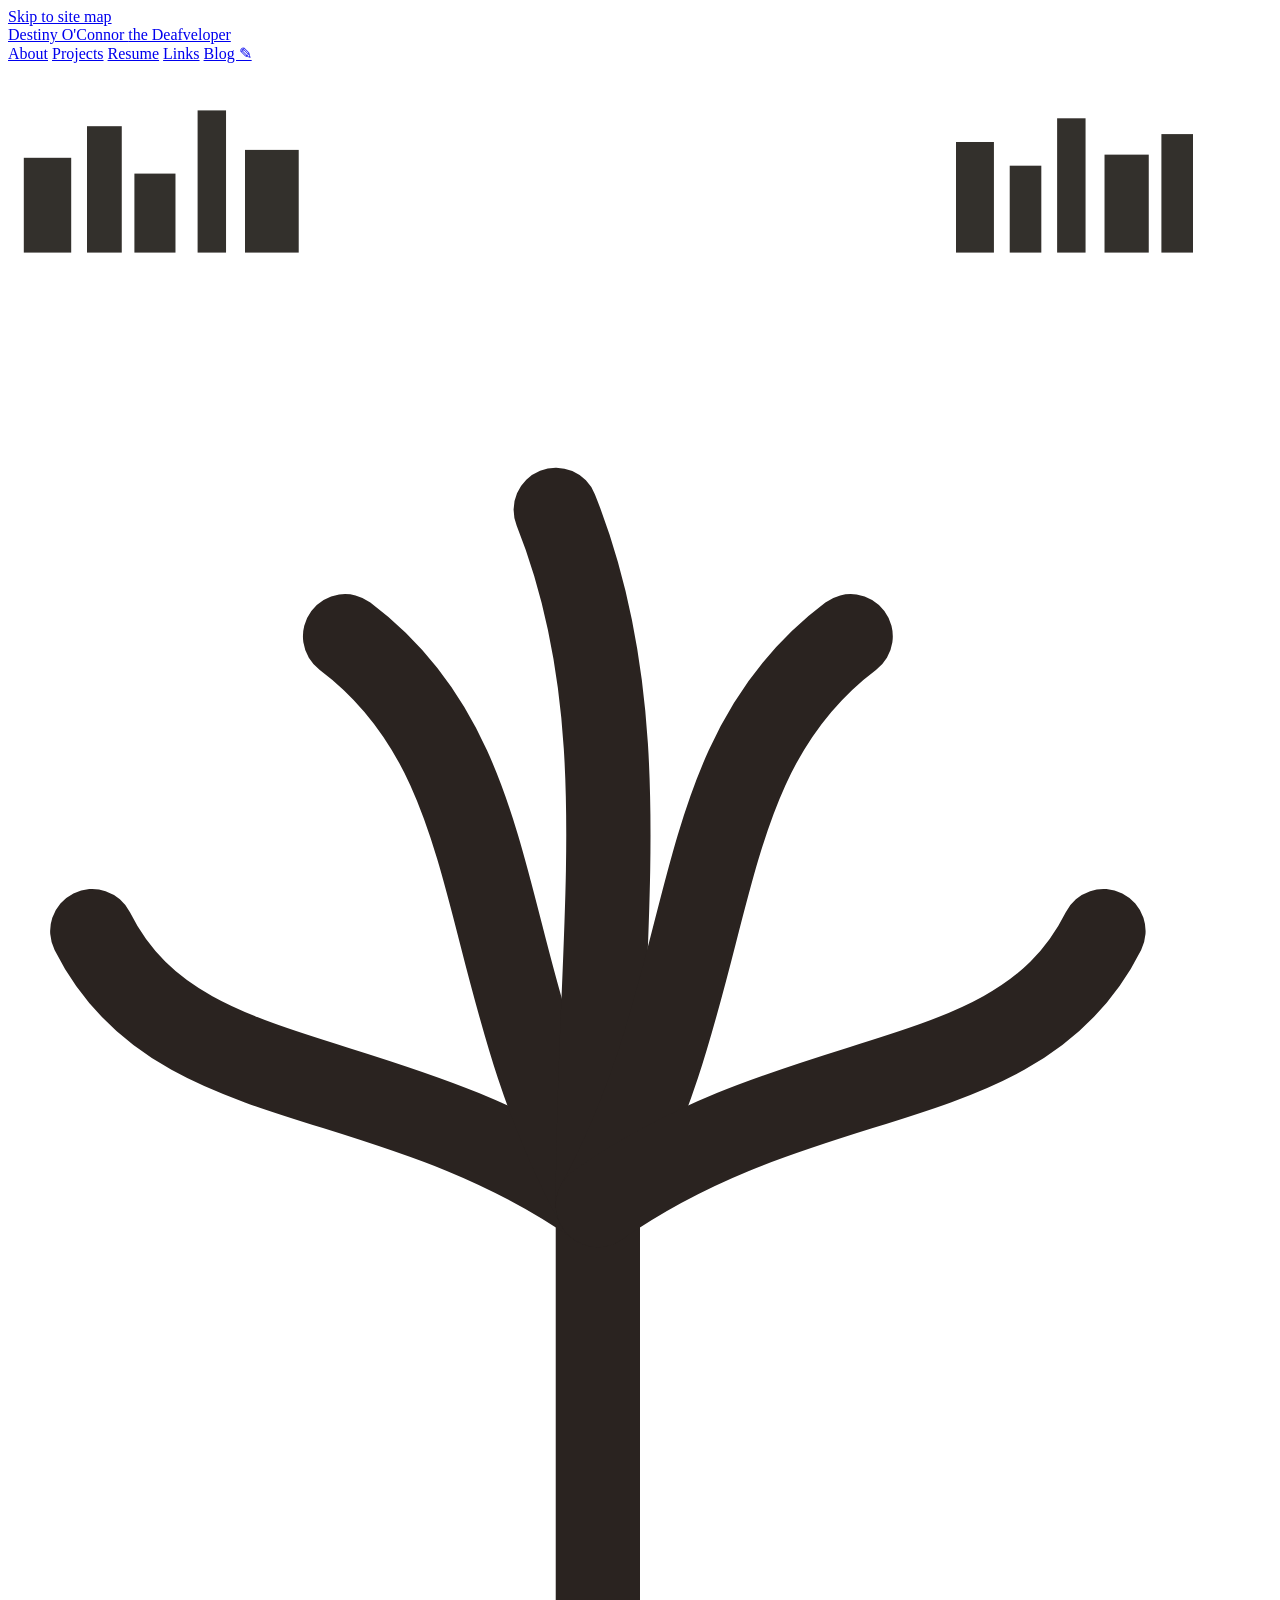
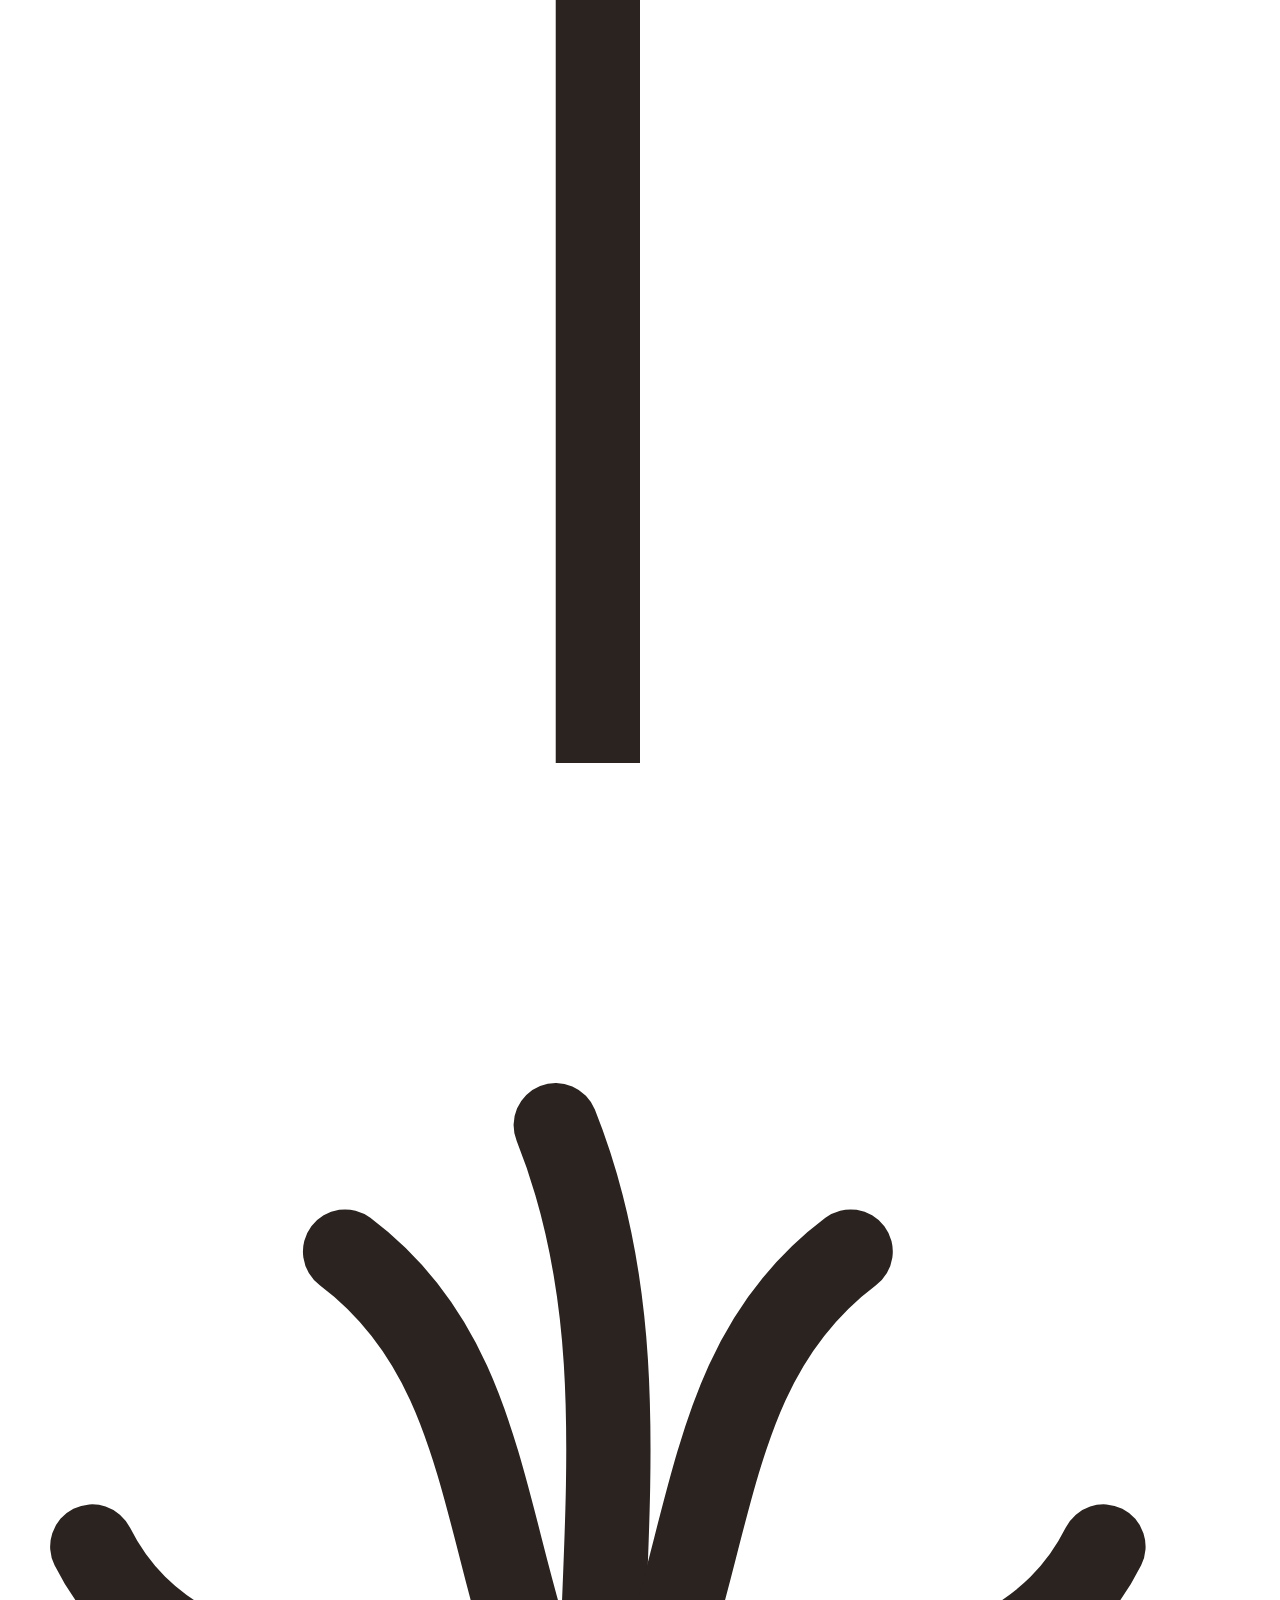
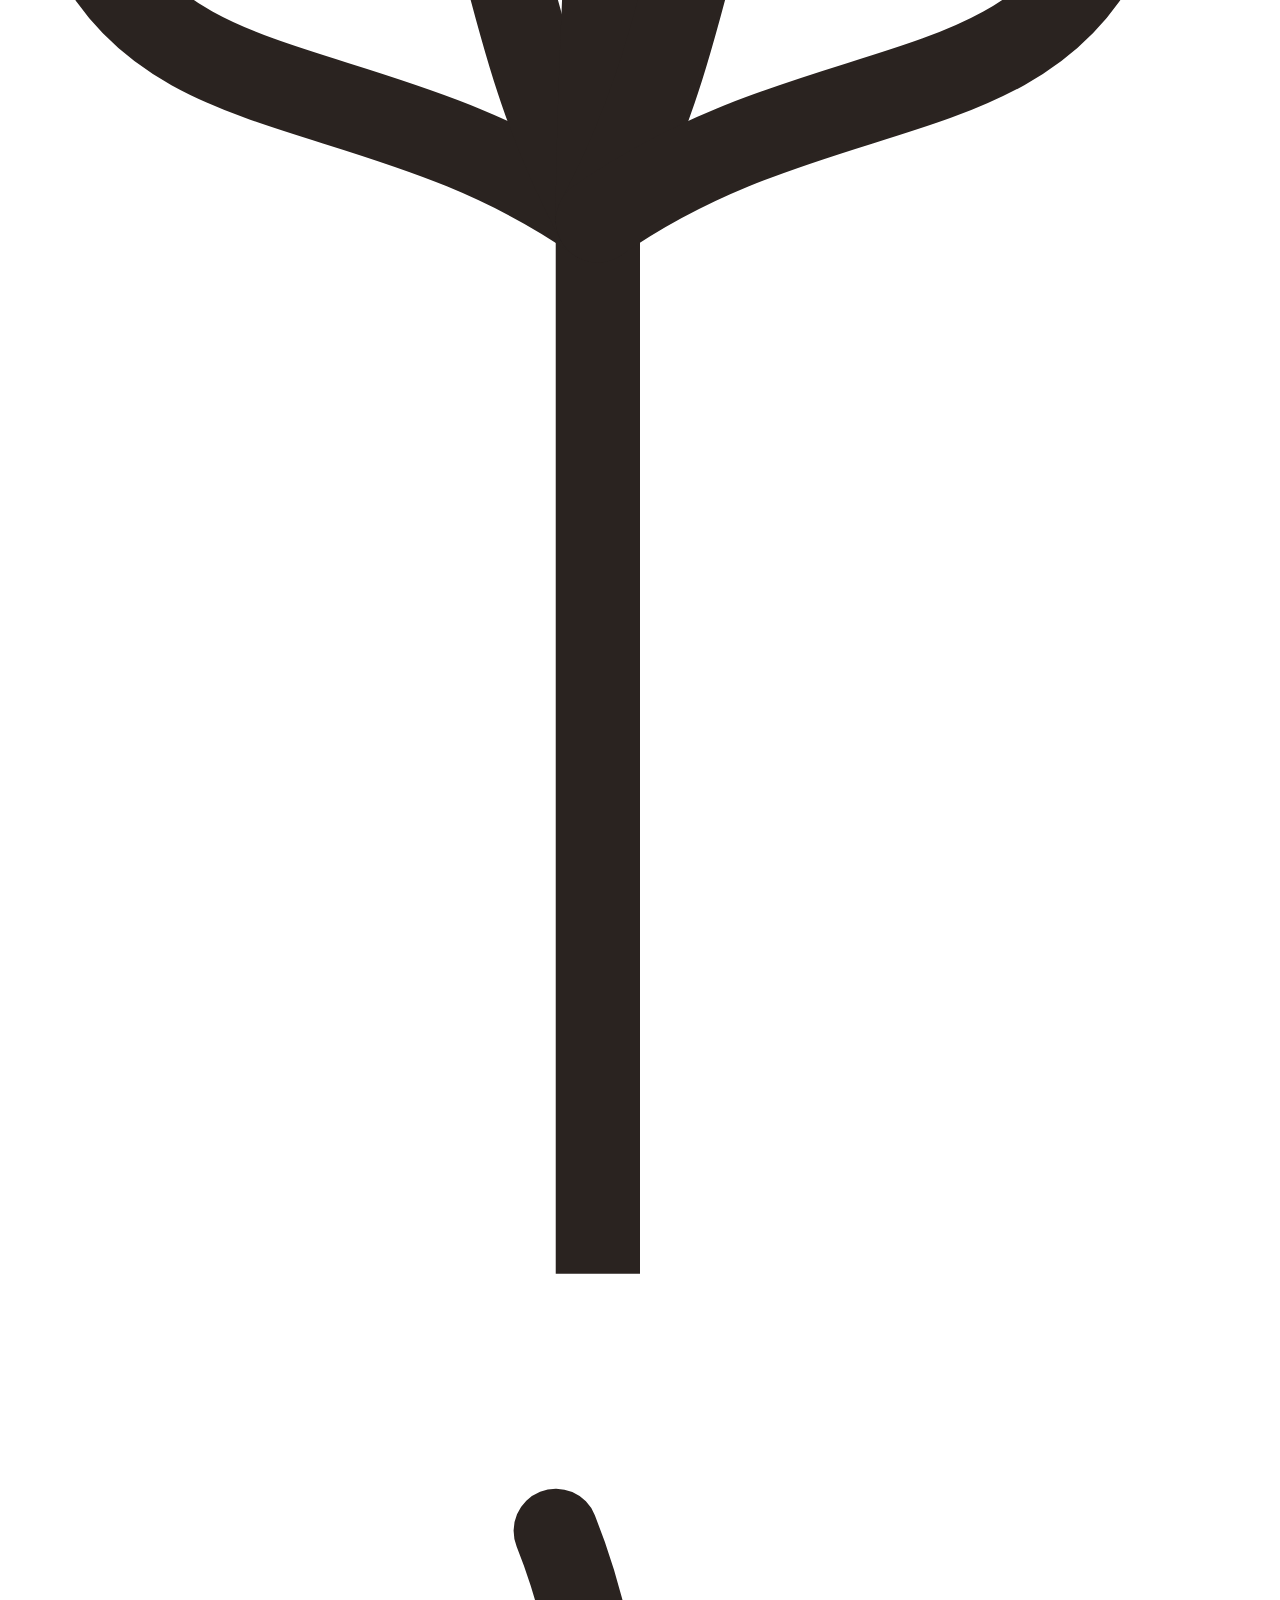
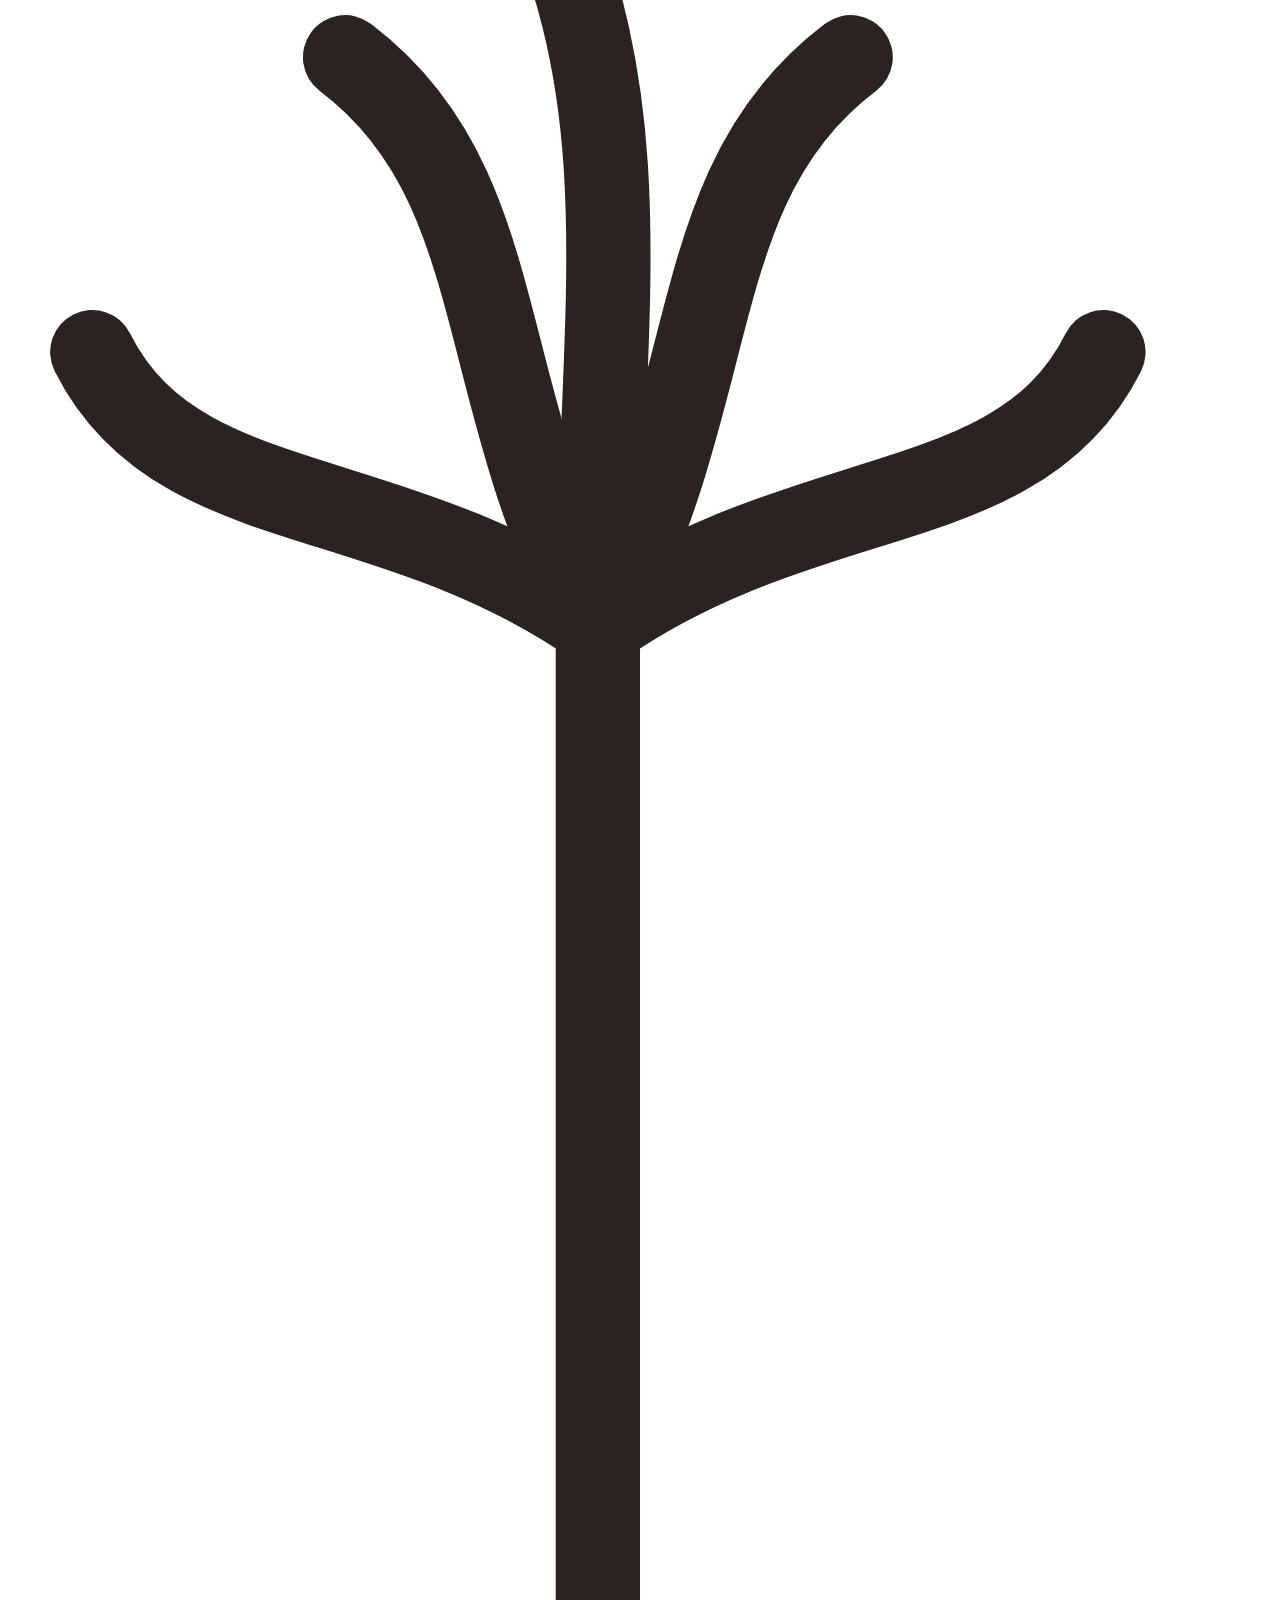
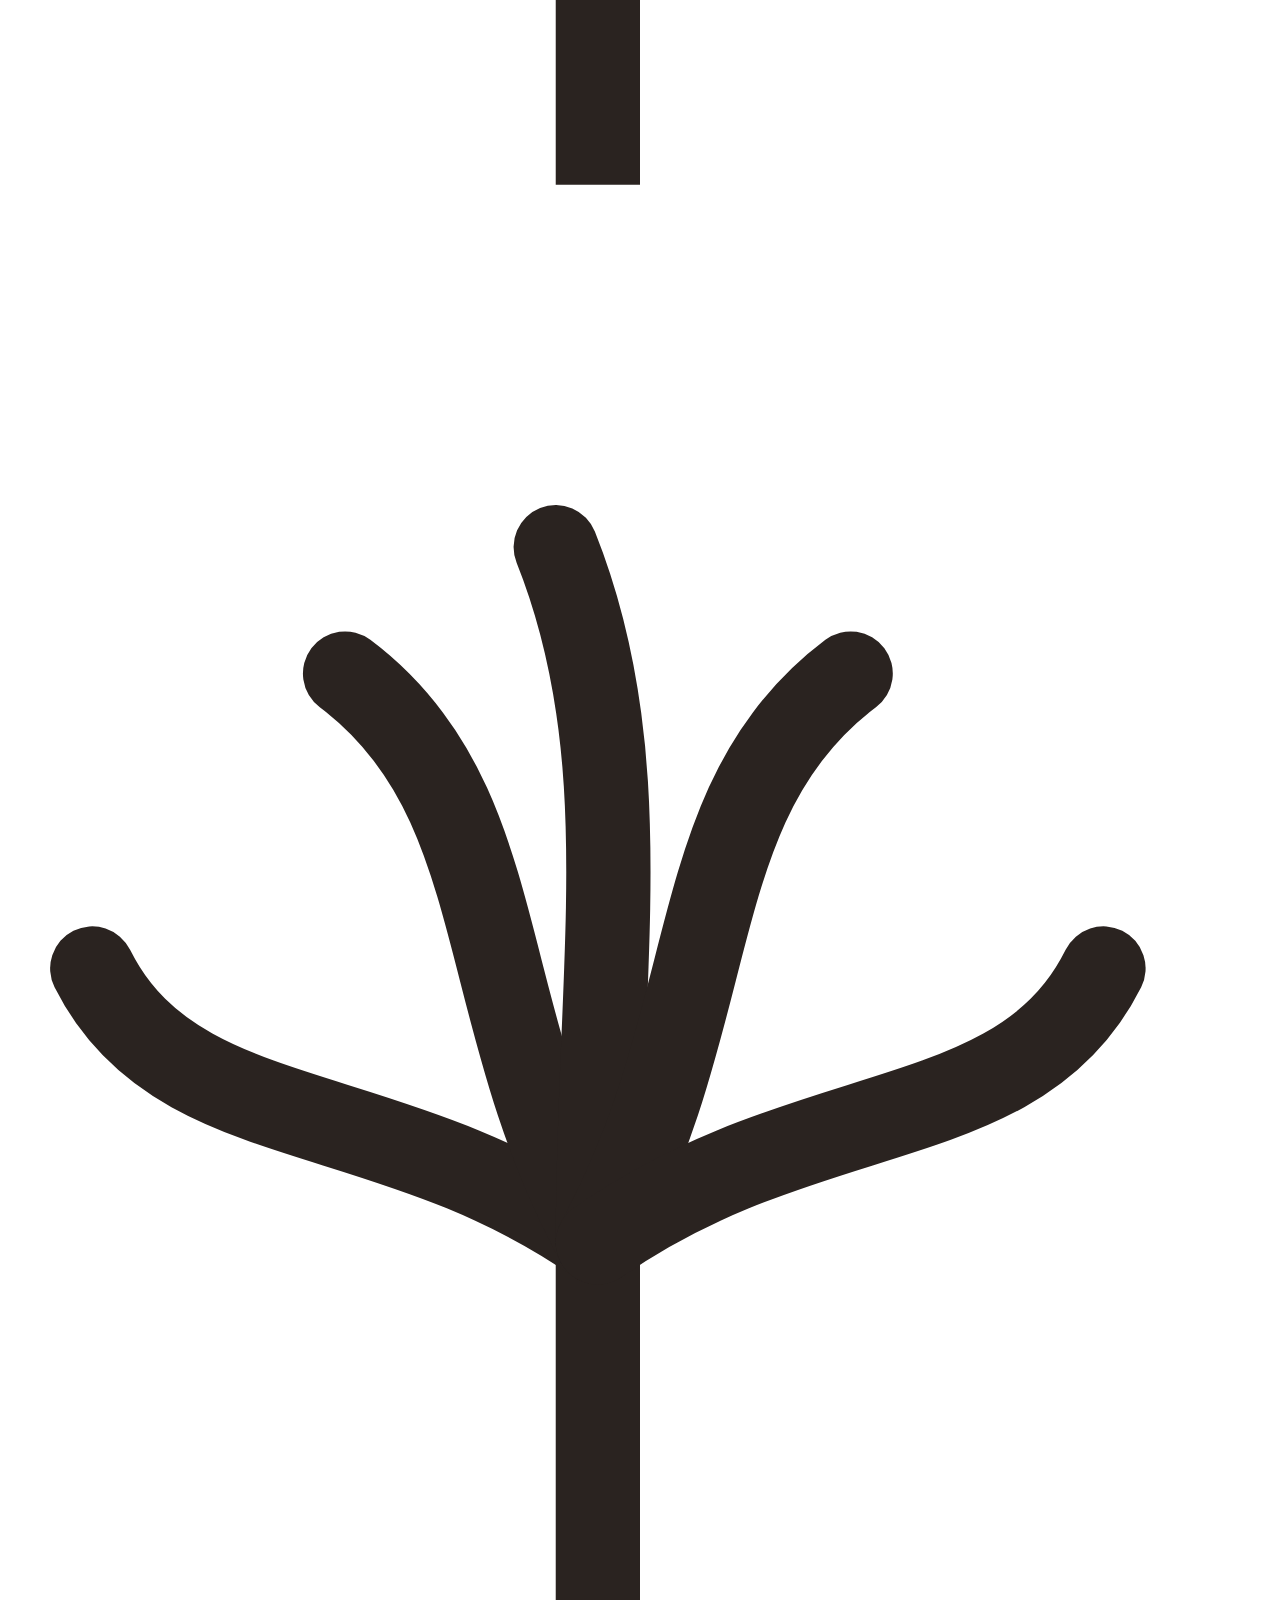
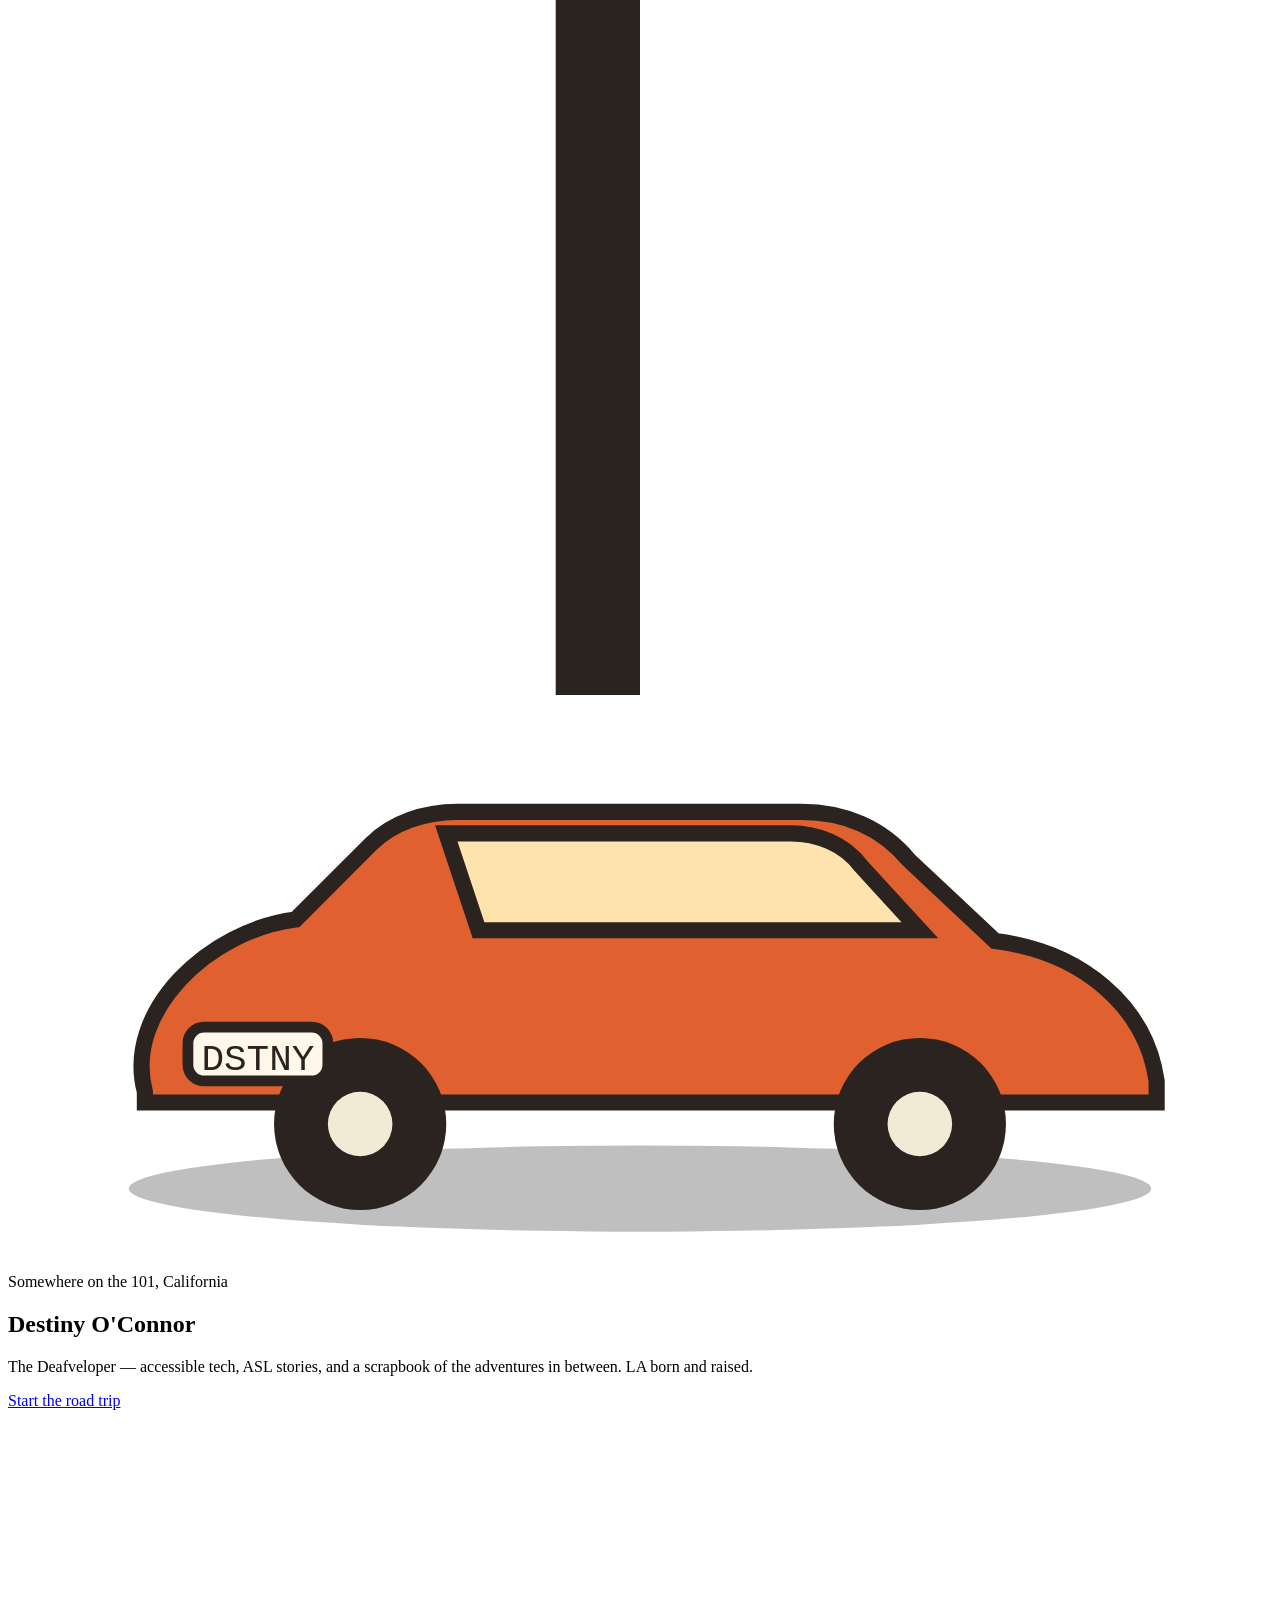
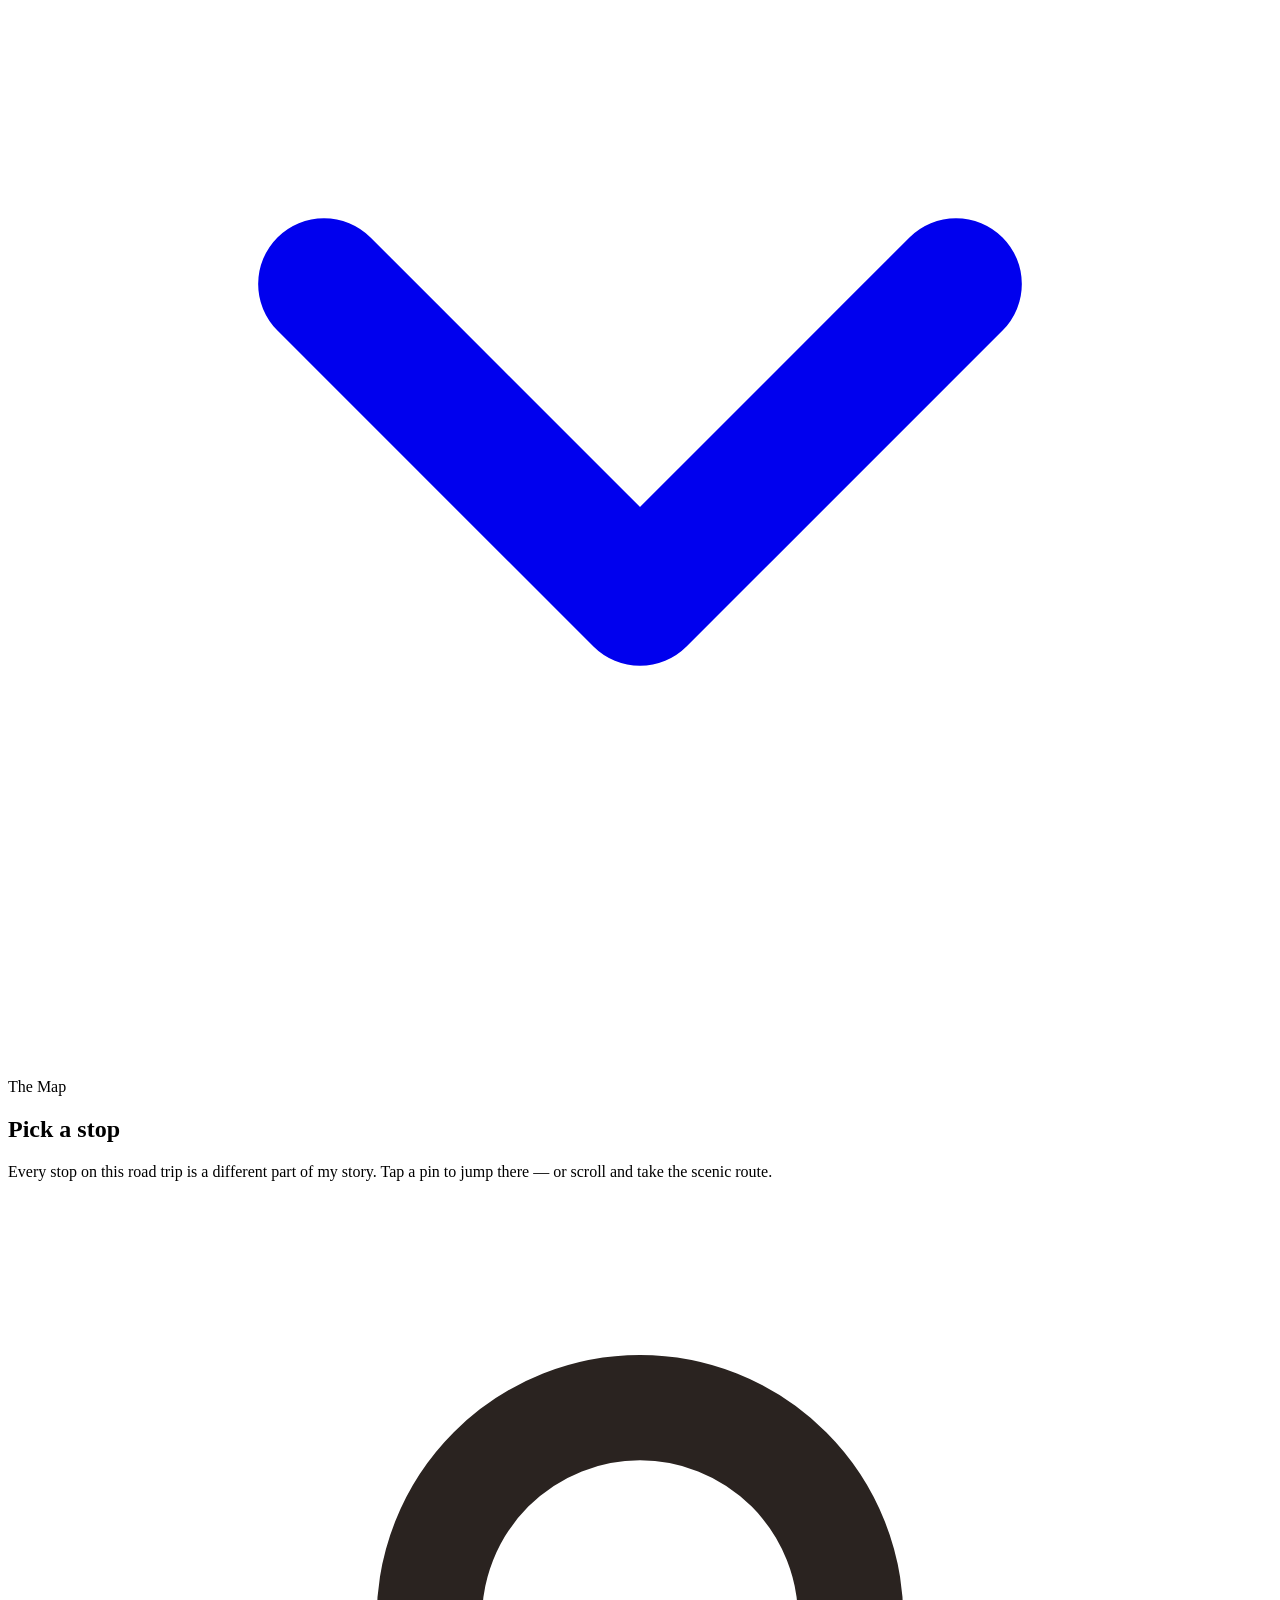
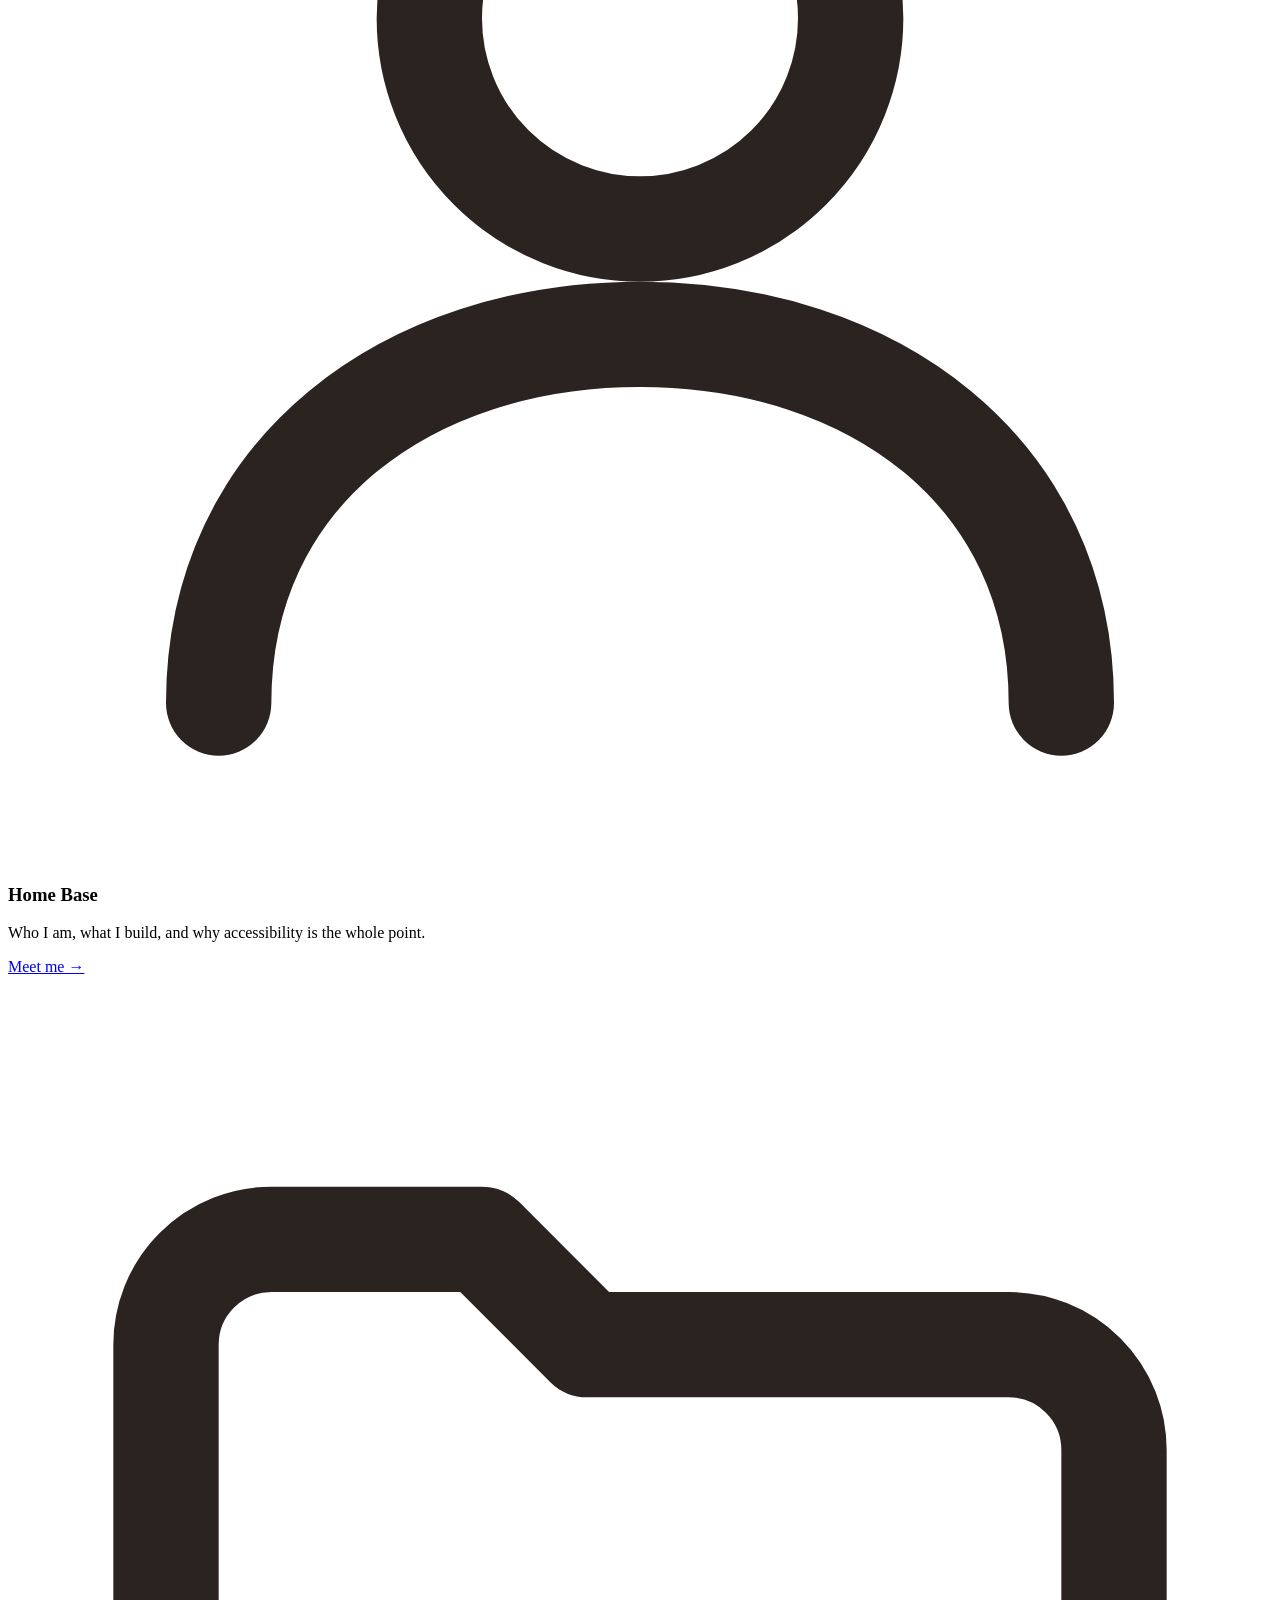
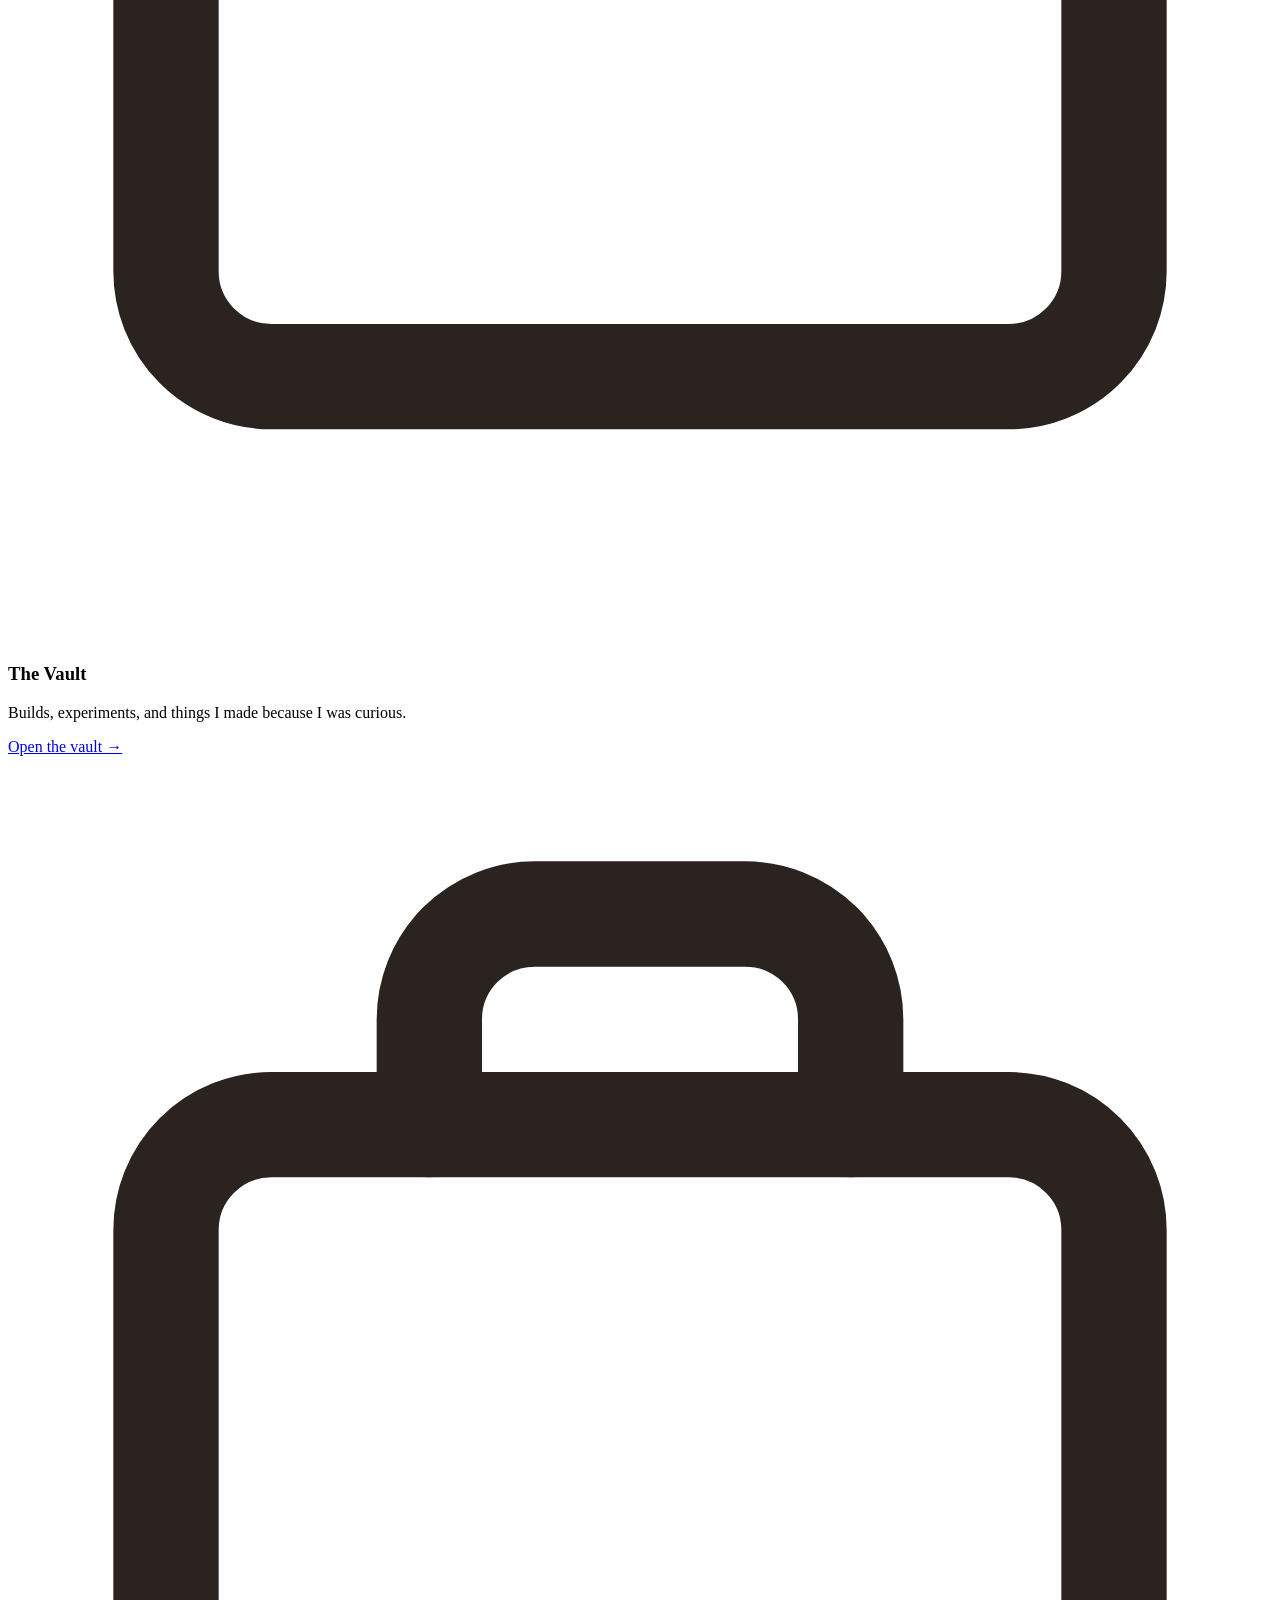
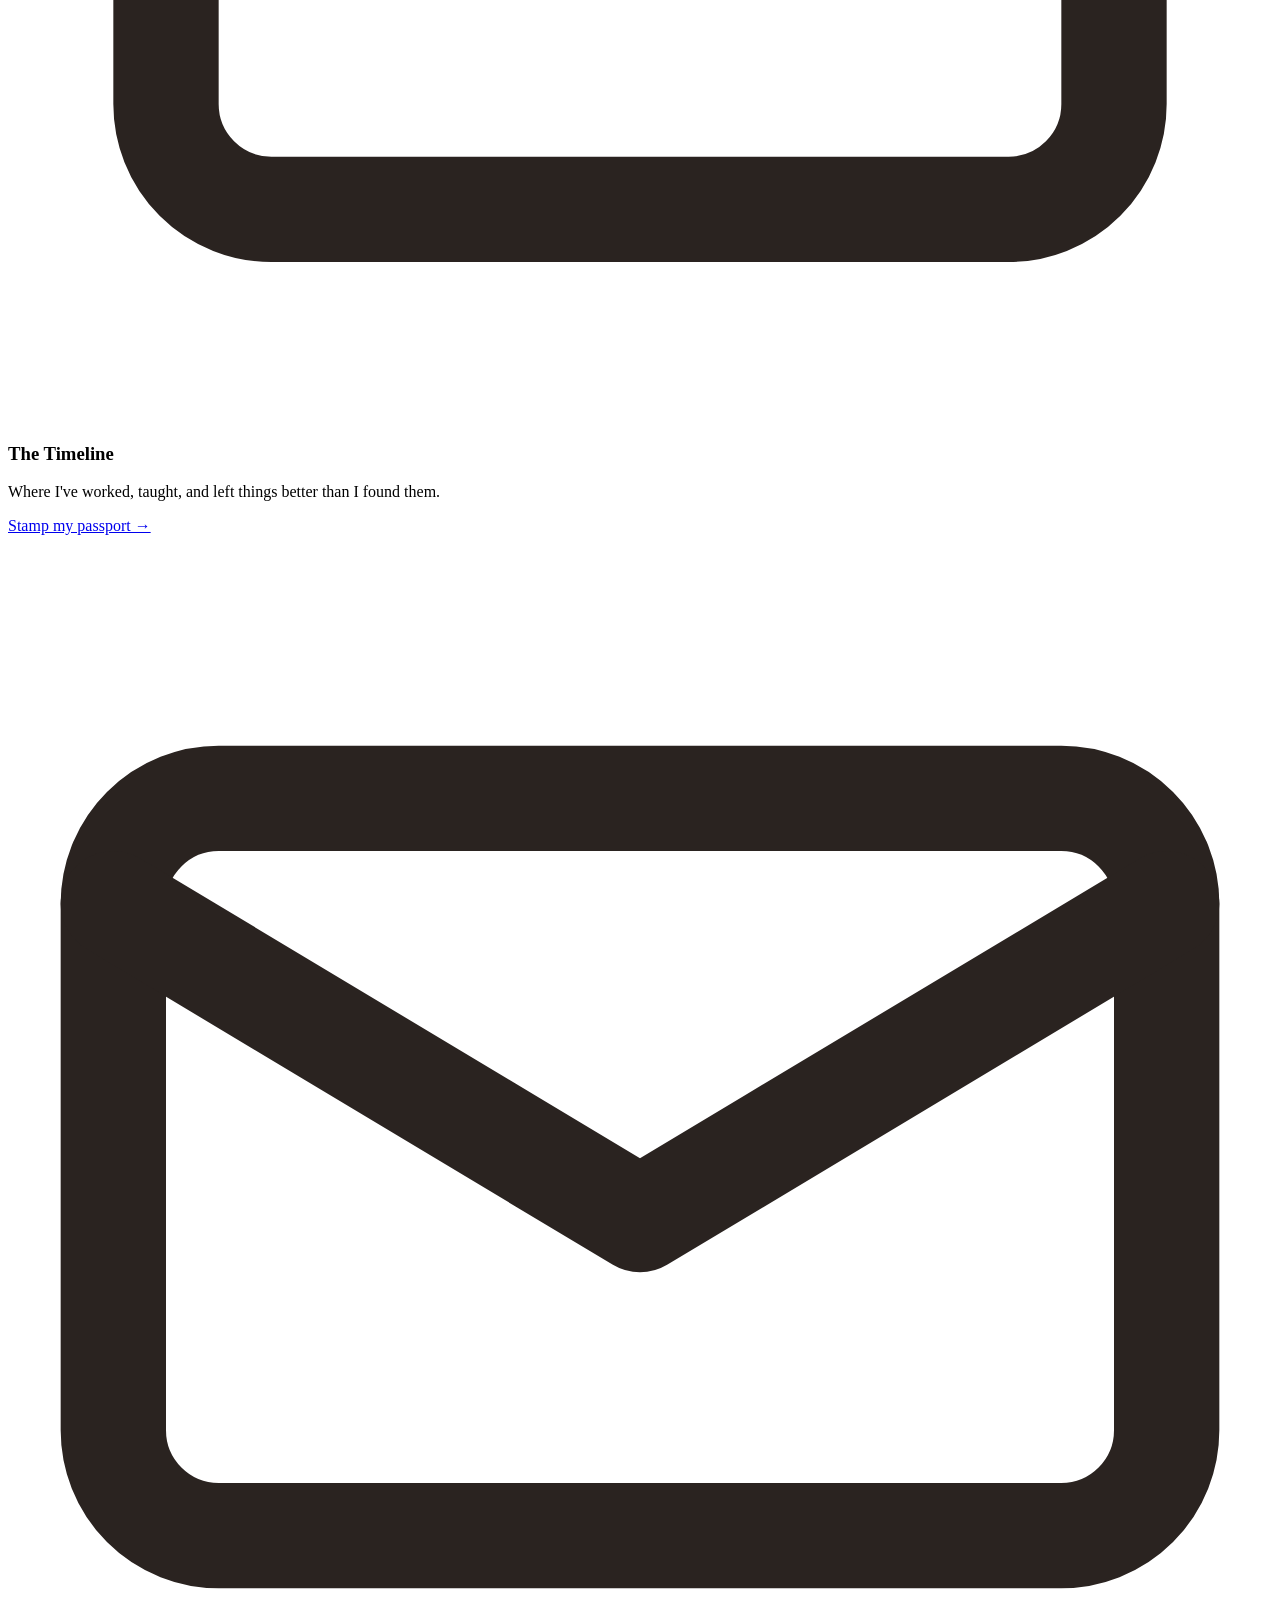
==== commit a29c9e61: "Add files via upload" ====
--- a/index.html
+++ b/index.html
@@ -1,94 +1,355 @@
-<!-- Main entry for Webiary of a Deafveloper -->
-<!doctype html>
+<!DOCTYPE html>
 <html lang="en">
 <head>
-  <meta charset="UTF-8">
-  <meta name="viewport" content="width=device-width, initial-scale=1.0">
-  <title>Webiary of a Deafveloper</title>
-  <link rel="stylesheet" href="style.css">
-  <meta name="description" content="Webiary of a Deafveloper — a composition-notebook style blog and portfolio.">
+  <meta charset="UTF-8" />
+  <meta name="viewport" content="width=device-width, initial-scale=1.0" />
+  <title>Destiny O'Connor — The Deafveloper</title>
+  <meta name="description" content="Destiny O'Connor — Deaf technologist, educator, and community builder. A scrapbook road trip through my projects, work, and writing." />
+  <link rel="stylesheet" href="css/style.css" />
+  <link rel="icon" href="data:image/svg+xml,%3Csvg xmlns='http://www.w3.org/2000/svg' viewBox='0 0 100 100'%3E%3Crect width='100' height='100' rx='20' fill='%232a2320'/%3E%3Ctext x='50' y='68' font-size='56' text-anchor='middle'%3E%F0%9F%8C%B4%3C/text%3E%3C/svg%3E" />
+  <link rel="preconnect" href="https://fonts.googleapis.com">
+  <link rel="preconnect" href="https://fonts.gstatic.com" crossorigin>
+  <link href="https://fonts.googleapis.com/css2?family=Caveat:wght@600;700&family=Patrick+Hand&family=Inter:wght@400;500;600&display=swap" rel="stylesheet">
 </head>
 <body>
-  <a class="skip-link" href="#book">Skip to notebook pages</a>
-  <div class="cover-shell">
-    <div class="notebook-wrap">
-      <main class="cover" aria-labelledby="cover-title">
-      <div class="cover__spine" aria-hidden="true"></div>
-      <div class="cover__label">
-        <p class="label__tag">Composition Notebook</p>
-        <img class="label__sticker" src="assets/media/webairy.png" alt="Webiary of a Deafveloper sticker" loading="lazy">
-      </div>
-      <span class="cover__doodle cover__doodle--star" aria-hidden="true"></span>
-      <span class="cover__doodle cover__doodle--heart" aria-hidden="true"></span>
-      <button class="cover__open-button" type="button" aria-controls="book" aria-expanded="false">
-        Open notebook
-      </button>
-    </main>
-
-    <nav class="tab-bar tab-bar--cover" aria-label="Notebook Sections">
-      <button class="tab" data-target="home"><span class="tab__label">Home</span></button>
-      <button class="tab" data-target="teaching"><span class="tab__label">Teaching</span></button>
-      <button class="tab" data-target="projects"><span class="tab__label">Projects</span></button>
-      <button class="tab" data-target="writing"><span class="tab__label">Writing</span></button>
-      <button class="tab" data-target="about"><span class="tab__label">About</span></button>
-      <span class="tab tab--blank" aria-hidden="true"></span>
-      <span class="tab tab--blank" aria-hidden="true"></span>
+  <a class="skip-link" href="#map">Skip to site map</a>
+
+  <header class="site-header">
+    <a class="site-header__logo" href="#top">
+      Destiny O'Connor <span>the Deafveloper</span>
+    </a>
+    <nav class="site-nav" aria-label="Main">
+      <a href="#about">About</a>
+      <a href="#projects">Projects</a>
+      <a href="#resume">Resume</a>
+      <a href="#links">Links</a>
+      <a class="is-notebook" href="notebook.html">Blog ✎</a>
     </nav>
-    </div>
-  </div>
-  <main class="book is-hidden" id="book" aria-hidden="true">
-
-    <nav class="tab-bar" aria-label="Notebook Sections">
-      <button class="tab" data-target="home"><span class="tab__label">Home</span></button>
-      <button class="tab" data-target="teaching"><span class="tab__label">Teaching</span></button>
-      <button class="tab" data-target="projects"><span class="tab__label">Projects</span></button>
-      <button class="tab" data-target="writing"><span class="tab__label">Writing</span></button>
-      <button class="tab" data-target="about"><span class="tab__label">About</span></button>
-      <span class="tab tab--blank" aria-hidden="true"></span>
-      <span class="tab tab--blank" aria-hidden="true"></span>
+  </header>
+
+  <main id="top">
+    <!-- ============================= HERO ============================= -->
+    <section class="hero" aria-labelledby="hero-title">
+      <div class="hero__sun" aria-hidden="true"></div>
+      <div class="hero__skyline" aria-hidden="true">
+        <svg viewBox="0 0 800 120" preserveAspectRatio="none">
+          <rect x="10" y="60" width="30" height="60" fill="#33302c"/>
+          <rect x="50" y="40" width="22" height="80" fill="#33302c"/>
+          <rect x="80" y="70" width="26" height="50" fill="#33302c"/>
+          <rect x="120" y="30" width="18" height="90" fill="#33302c"/>
+          <rect x="150" y="55" width="34" height="65" fill="#33302c"/>
+          <rect x="600" y="50" width="24" height="70" fill="#33302c"/>
+          <rect x="634" y="65" width="20" height="55" fill="#33302c"/>
+          <rect x="664" y="35" width="18" height="85" fill="#33302c"/>
+          <rect x="694" y="58" width="28" height="62" fill="#33302c"/>
+          <rect x="730" y="45" width="20" height="75" fill="#33302c"/>
+        </svg>
+      </div>
+      <div class="hero__palms" aria-hidden="true">
+        <svg class="palm-1" viewBox="0 0 60 100" fill="none"><path d="M28 100V45" stroke="#2a2320" stroke-width="4"/><g stroke="#2a2320" stroke-width="4" stroke-linecap="round"><path d="M28 45C18 38 8 40 4 32"/><path d="M28 45C22 34 24 24 16 18"/><path d="M28 45C28 32 30 22 26 12"/><path d="M28 45C34 34 32 24 40 18"/><path d="M28 45C38 38 48 40 52 32"/></g></svg>
+        <svg class="palm-2" viewBox="0 0 60 100" fill="none"><path d="M28 100V50" stroke="#2a2320" stroke-width="4"/><g stroke="#2a2320" stroke-width="4" stroke-linecap="round"><path d="M28 50C18 43 8 45 4 37"/><path d="M28 50C22 39 24 29 16 23"/><path d="M28 50C28 37 30 27 26 17"/><path d="M28 50C34 39 32 29 40 23"/><path d="M28 50C38 43 48 45 52 37"/></g></svg>
+        <svg class="palm-3" viewBox="0 0 60 100" fill="none"><path d="M28 100V45" stroke="#2a2320" stroke-width="4"/><g stroke="#2a2320" stroke-width="4" stroke-linecap="round"><path d="M28 45C18 38 8 40 4 32"/><path d="M28 45C22 34 24 24 16 18"/><path d="M28 45C28 32 30 22 26 12"/><path d="M28 45C34 34 32 24 40 18"/><path d="M28 45C38 38 48 40 52 32"/></g></svg>
+        <svg class="palm-4" viewBox="0 0 60 100" fill="none"><path d="M28 100V50" stroke="#2a2320" stroke-width="4"/><g stroke="#2a2320" stroke-width="4" stroke-linecap="round"><path d="M28 50C18 43 8 45 4 37"/><path d="M28 50C22 39 24 29 16 23"/><path d="M28 50C28 37 30 27 26 17"/><path d="M28 50C34 39 32 29 40 23"/><path d="M28 50C38 43 48 45 52 37"/></g></svg>
+      </div>
+      <div class="hero__road" aria-hidden="true"></div>
+
+      <figure class="hero__scene" role="img" aria-label="Illustration of a convertible car driving down a California coastal highway at sunset, with palm trees and the Los Angeles skyline in the background">
+        <span class="hero__tape hero__tape--tl" aria-hidden="true"></span>
+        <span class="hero__tape hero__tape--tr" aria-hidden="true"></span>
+        <div class="hero__scene-inner">
+          <div class="hero__car-wrap">
+            <svg viewBox="0 0 220 100" fill="none" aria-hidden="true">
+              <ellipse cx="110" cy="88" rx="95" ry="8" fill="rgba(0,0,0,0.25)"/>
+              <path d="M18 70C14 55 30 40 46 38L60 24C64 20 70 18 76 18H140C148 18 155 21 160 27L176 42C192 44 204 54 206 68V72H18V70Z" fill="#e0602f" stroke="#2a2320" stroke-width="3"/>
+              <path d="M74 22H138C143 22 148 24 151 28L162 40H80L74 22Z" fill="#ffe3ad" stroke="#2a2320" stroke-width="3"/>
+              <circle cx="58" cy="76" r="16" fill="#2a2320"/>
+              <circle cx="58" cy="76" r="6" fill="#f3ead6"/>
+              <circle cx="162" cy="76" r="16" fill="#2a2320"/>
+              <circle cx="162" cy="76" r="6" fill="#f3ead6"/>
+              <rect x="26" y="58" width="26" height="10" rx="3" fill="#fff8ea" stroke="#2a2320" stroke-width="2"/>
+              <text x="39" y="66" font-family="monospace" font-size="7" fill="#2a2320" text-anchor="middle">DSTNY</text>
+            </svg>
+          </div>
+        </div>
+      </figure>
+
+      <div class="hero__caption">
+        <span class="postmark">Somewhere on the 101, California</span>
+        <h1 id="hero-title">Destiny O'Connor</h1>
+        <p>The Deafveloper — accessible tech, ASL stories, and a scrapbook of the adventures in between. LA born and raised.</p>
+      </div>
+
+      <a class="hero__scroll-cue" href="#map">
+        Start the road trip
+        <svg viewBox="0 0 24 24" fill="none" stroke="currentColor" stroke-width="2.5" stroke-linecap="round" stroke-linejoin="round" aria-hidden="true"><path d="M6 9l6 6 6-6"/></svg>
+      </a>
+    </section>
+
+    <!-- ============================= MAP ============================= -->
+    <section class="map-section" id="map" aria-labelledby="map-title">
+      <div class="map-section__intro">
+        <span class="eyebrow">The Map</span>
+        <h2 id="map-title">Pick a stop</h2>
+        <p>Every stop on this road trip is a different part of my story. Tap a pin to jump there — or scroll and take the scenic route.</p>
+      </div>
+
+      <div class="map-road">
+        <div class="map-stop">
+          <a class="map-pin" href="#about" aria-label="Go to About">
+            <span class="map-pin__tape" aria-hidden="true"></span>
+            <svg class="map-pin__icon" viewBox="0 0 24 24" fill="none" stroke="#2a2320" stroke-width="2" stroke-linecap="round" stroke-linejoin="round" aria-hidden="true"><circle cx="12" cy="8" r="4"/><path d="M4 21c0-4.4 3.6-7 8-7s8 2.6 8 7"/></svg>
+          </a>
+          <div class="map-stop__label">
+            <h3>Home Base</h3>
+            <p>Who I am, what I build, and why accessibility is the whole point.</p>
+            <a class="map-stop__go" href="#about">Meet me →</a>
+          </div>
+        </div>
+
+        <div class="map-stop">
+          <a class="map-pin" href="#projects" aria-label="Go to Projects">
+            <span class="map-pin__tape" aria-hidden="true"></span>
+            <svg class="map-pin__icon" viewBox="0 0 24 24" fill="none" stroke="#2a2320" stroke-width="2" stroke-linecap="round" stroke-linejoin="round" aria-hidden="true"><path d="M3 7a2 2 0 012-2h4l2 2h8a2 2 0 012 2v8a2 2 0 01-2 2H5a2 2 0 01-2-2V7z"/></svg>
+          </a>
+          <div class="map-stop__label">
+            <h3>The Vault</h3>
+            <p>Builds, experiments, and things I made because I was curious.</p>
+            <a class="map-stop__go" href="#projects">Open the vault →</a>
+          </div>
+        </div>
+
+        <div class="map-stop">
+          <a class="map-pin" href="#resume" aria-label="Go to Resume">
+            <span class="map-pin__tape" aria-hidden="true"></span>
+            <svg class="map-pin__icon" viewBox="0 0 24 24" fill="none" stroke="#2a2320" stroke-width="2" stroke-linecap="round" stroke-linejoin="round" aria-hidden="true"><rect x="3" y="7" width="18" height="13" rx="2"/><path d="M8 7V5a2 2 0 012-2h4a2 2 0 012 2v2"/></svg>
+          </a>
+          <div class="map-stop__label">
+            <h3>The Timeline</h3>
+            <p>Where I've worked, taught, and left things better than I found them.</p>
+            <a class="map-stop__go" href="#resume">Stamp my passport →</a>
+          </div>
+        </div>
+
+        <div class="map-stop">
+          <a class="map-pin" href="#links" aria-label="Go to Links">
+            <span class="map-pin__tape" aria-hidden="true"></span>
+            <svg class="map-pin__icon" viewBox="0 0 24 24" fill="none" stroke="#2a2320" stroke-width="2" stroke-linecap="round" stroke-linejoin="round" aria-hidden="true"><rect x="2" y="5" width="20" height="14" rx="2"/><path d="M2 7l10 6 10-6"/></svg>
+          </a>
+          <div class="map-stop__label">
+            <h3>Postcard Rack</h3>
+            <p>Find me elsewhere on the internet — Instagram, TikTok, GitHub, and more.</p>
+            <a class="map-stop__go" href="#links">Grab a postcard →</a>
+          </div>
+        </div>
+
+        <div class="map-stop map-stop--notebook">
+          <a class="map-pin" href="notebook.html" aria-label="Open the Webiary blog">
+            <span class="map-pin__tape" aria-hidden="true"></span>
+            <svg class="map-pin__icon" viewBox="0 0 24 24" fill="none" stroke="#fff8ea" stroke-width="2" stroke-linecap="round" stroke-linejoin="round" aria-hidden="true"><path d="M4 4.5A2.5 2.5 0 016.5 2H20v17H6.5A2.5 2.5 0 004 16.5v-12z"/><path d="M4 16.5A2.5 2.5 0 016.5 19H20"/></svg>
+          </a>
+          <div class="map-stop__label">
+            <h3>The Webiary</h3>
+            <p>My composition-notebook blog — flip through handwritten stories, case files, and teaching adventures.</p>
+            <a class="map-stop__go" href="notebook.html">Open the notebook →</a>
+          </div>
+        </div>
+      </div>
+    </section>
+
+    <!-- ============================= ABOUT ============================= -->
+    <section class="spread" id="about" aria-labelledby="about-title">
+      <div class="spread__header">
+        <span class="eyebrow">Home Base</span>
+        <h2 id="about-title">About Me</h2>
+      </div>
+      <div class="spread__inner about-layout">
+        <figure class="polaroid about-photo">
+          <img src="images/deafveloper-optimized.gif" alt="Animated clip of Destiny signing 'Deafveloper' in ASL" loading="lazy" />
+          <figcaption>hi, I'm Destiny 👋</figcaption>
+        </figure>
+        <div class="about-text">
+          <p>Hello! I'm Destiny O'Connor, a Deaf technologist, educator, and community builder passionate about making technology more accessible and creating opportunities for Deaf communities.</p>
+          <p>I teach kids how to code through <strong>Deaf Kids Code</strong>, serve as an ASL instructor with programs through the American Society for Deaf Children (ASDC), and contribute to open source through the <strong>CNCF Deaf and Hard of Hearing Working Group</strong>. I also serve as Co-Lead of the CNCF Deep Roots Working Group and help lead sign language accessibility efforts within the cloud native community.</p>
+          <p>I'm a builder at heart. Whether I'm developing websites, teaching coding, creating accessibility resources, mentoring students, or working on open source projects, I love finding ways to connect people, technology, and education.</p>
+          <p>I'm also a <span class="highlight">gamer, storyteller, lifelong learner, and mom of four</span>. Life can be chaotic, but some of our best memories have come from the unexpected adventures along the way.</p>
+          <p>At the end of the day, I'm working to create a future where accessibility isn't an afterthought — where Deaf and disabled people have the tools, opportunities, and support they need to thrive.</p>
+          <div>
+            <span class="sticker-badge">Deaf Technologist</span>
+            <span class="sticker-badge">ASL Instructor</span>
+            <span class="sticker-badge">CNCF Deep Roots Co-Lead</span>
+            <span class="sticker-badge">Mom of Four</span>
+            <span class="sticker-badge">Gamer</span>
+            <span class="sticker-badge">Storyteller</span>
+          </div>
+        </div>
+      </div>
+    </section>
+
+    <!-- ============================= PROJECTS ============================= -->
+    <section class="spread spread--alt" id="projects" aria-labelledby="projects-title">
+      <div class="spread__header">
+        <span class="eyebrow">The Vault</span>
+        <h2 id="projects-title">Projects</h2>
+      </div>
+      <div class="spread__inner">
+        <div class="projects-grid">
+          <article class="project-card">
+            <img src="images/TRdiary-web.jpg" alt="Cover art for the Tom Riddle Diary interactive project" loading="lazy" />
+            <div class="project-card__body">
+              <h3>Tom Riddle Diary</h3>
+              <p>An interactive magic journal built with HTML, CSS, JavaScript, and p5.js — a book that reacts to what you write in it.</p>
+              <a class="project-card__link" href="https://github.com/Deafveloper/Tom-Riddle-Diary" target="_blank" rel="noopener noreferrer">View the code ↗</a>
+            </div>
+          </article>
+
+          <div class="project-card project-card--placeholder">
+            Next build in progress — check back soon, or peek at <a href="https://github.com/Deafveloper" target="_blank" rel="noopener noreferrer" style="color:var(--sunset-deep)">my GitHub</a> for what I'm tinkering with.
+          </div>
+        </div>
+      </div>
+    </section>
+
+    <!-- ============================= RESUME ============================= -->
+    <section class="spread" id="resume" aria-labelledby="resume-title">
+      <div class="spread__header">
+        <span class="eyebrow">The Timeline</span>
+        <h2 id="resume-title">Resume</h2>
+      </div>
+      <div class="spread__inner">
+        <div class="timeline">
+          <article class="timeline-entry">
+            <h3>Contributor, CNCF Deaf &amp; Hard of Hearing Working Group</h3>
+            <span class="timeline-date">2023 – Present</span>
+            <p>Previously served as Co-Chair (2023–2024), now contribute to accessibility efforts in open-source communities. Helped develop best-practice documents for conference organizers, project maintainers, and attendees, focused on inclusive communication and equitable participation at tech events.</p>
+            <ul class="timeline-tags">
+              <li>Accessibility Documentation</li>
+              <li>Inclusive Event Practices</li>
+              <li>Community Collaboration</li>
+            </ul>
+          </article>
+
+          <article class="timeline-entry">
+            <h3>Help Desk Manager &amp; Program Lead, Women Blessing Women</h3>
+            <span class="timeline-date">2023 – Present</span>
+            <p>Lead website maintenance, technical support, and visual content creation for donation campaigns, events, and client sites. Manage support tickets and communication with internal and external users.</p>
+            <ul class="timeline-tags">
+              <li>Technical Support</li>
+              <li>Web Maintenance</li>
+              <li>Graphic Design</li>
+            </ul>
+          </article>
+
+          <article class="timeline-entry">
+            <h3>Tech Evangelist, Deaf Kids Code</h3>
+            <span class="timeline-date">2023 – Present</span>
+            <p>Travel to schools to teach coding based on students' individual skill levels, designing custom curriculum for diverse learning needs. Represent Deaf Kids Code at hackathons and tech events worldwide, delivering presentations on self-advocacy and inclusion in tech, and teaching coding, AI, and digital creativity in American Sign Language.</p>
+            <ul class="timeline-tags">
+              <li>Curriculum Design in ASL</li>
+              <li>Student-Centered Instruction</li>
+              <li>Global Advocacy &amp; Speaking</li>
+            </ul>
+          </article>
+
+          <article class="timeline-entry">
+            <h3>Self-Employed Web Specialist (Freelance)</h3>
+            <span class="timeline-date">2018 – Present</span>
+            <p>Manage WordPress, Squarespace, and Shopify sites for small businesses. Handle updates, custom builds, plugin management, and client training for ongoing support and independence.</p>
+            <ul class="timeline-tags">
+              <li>WordPress &amp; Shopify</li>
+              <li>Client Training</li>
+              <li>Responsive Web Design</li>
+            </ul>
+          </article>
+
+          <article class="timeline-entry">
+            <h3>Web Content &amp; Support Specialist, Industry Blue</h3>
+            <span class="timeline-date">2019 – 2022</span>
+            <p>Maintained staffing agency websites, posted jobs, resolved technical issues, and used analytics for performance optimization. Hosted on WordPress and Bluehost.</p>
+            <ul class="timeline-tags">
+              <li>Content Management</li>
+              <li>Error Resolution</li>
+              <li>Analytics Review</li>
+            </ul>
+          </article>
+
+          <article class="timeline-entry">
+            <h3>Web Administration, NDA Contract</h3>
+            <span class="timeline-date">2022</span>
+            <p>Managed content on e-commerce websites hosted by GoDaddy. Performed audits, corrected inconsistencies, and improved user shopping experiences.</p>
+            <ul class="timeline-tags">
+              <li>GoDaddy CMS</li>
+              <li>Site Auditing</li>
+              <li>UX Optimization</li>
+            </ul>
+          </article>
+
+          <article class="timeline-entry">
+            <h3>Website Manager, Southbay Sanitations</h3>
+            <span class="timeline-date">2020 – 2021</span>
+            <p>Designed and maintained a sanitation service website using Squarespace. Oversaw service listings, invoicing integration, analytics, and performance tracking.</p>
+            <ul class="timeline-tags">
+              <li>Squarespace</li>
+              <li>Service Catalog Management</li>
+              <li>Performance Monitoring</li>
+            </ul>
+          </article>
+        </div>
+      </div>
+    </section>
+
+    <!-- ============================= LINKS ============================= -->
+    <section class="spread spread--alt" id="links" aria-labelledby="links-title">
+      <div class="spread__header">
+        <span class="eyebrow">Postcard Rack</span>
+        <h2 id="links-title">Find Me Elsewhere</h2>
+      </div>
+      <div class="spread__inner">
+        <div class="postcards">
+          <a class="postcard" href="https://instagram.com/deafveloper" target="_blank" rel="noopener noreferrer">
+            <svg class="postcard__icon" viewBox="0 0 24 24" fill="none" stroke="#2a2320" stroke-width="2" aria-hidden="true"><rect x="3" y="3" width="18" height="18" rx="5"/><circle cx="12" cy="12" r="4"/><circle cx="17.5" cy="6.5" r="1"/></svg>
+            <span><span class="postcard__label">Instagram</span><span class="postcard__sub">@deafveloper</span></span>
+          </a>
+          <a class="postcard" href="https://www.tiktok.com/@deafveloper" target="_blank" rel="noopener noreferrer">
+            <svg class="postcard__icon" viewBox="0 0 24 24" fill="none" stroke="#2a2320" stroke-width="2" aria-hidden="true"><path d="M14 3v10.5a3.5 3.5 0 11-3-3.46"/><path d="M14 3c.5 2.5 2.2 4.2 4.5 4.5"/></svg>
+            <span><span class="postcard__label">TikTok</span><span class="postcard__sub">@deafveloper</span></span>
+          </a>
+          <a class="postcard" href="https://www.threads.net/@deafveloper" target="_blank" rel="noopener noreferrer">
+            <svg class="postcard__icon" viewBox="0 0 24 24" fill="none" stroke="#2a2320" stroke-width="2" aria-hidden="true"><path d="M12 21c5 0 8-3.5 8-9s-3-9-8-9-8 3.5-8 9c0 3 1.2 5.2 3 6.8"/><path d="M9 12c0-2 1.5-3 3-3s3 1 3 2.7c0 2-2 2.3-2 4.3 0 1.2 1 2 2.3 2"/></svg>
+            <span><span class="postcard__label">Threads</span><span class="postcard__sub">@deafveloper</span></span>
+          </a>
+          <a class="postcard" href="https://github.com/Deafveloper" target="_blank" rel="noopener noreferrer">
+            <svg class="postcard__icon" viewBox="0 0 24 24" fill="none" stroke="#2a2320" stroke-width="2" aria-hidden="true"><path d="M9 19c-4.3 1.4-4.3-2.5-6-3m12 5v-3.5c0-1 .1-1.4-.5-2 2.8-.3 5.5-1.4 5.5-6a4.6 4.6 0 00-1.3-3.2 4.2 4.2 0 00-.1-3.2s-1.1-.3-3.5 1.3a12.3 12.3 0 00-6.2 0C6.6 2.8 5.5 3.1 5.5 3.1a4.2 4.2 0 00-.1 3.2A4.6 4.6 0 004.1 9.5c0 4.6 2.7 5.7 5.5 6-.6.6-.6 1.2-.5 2V21"/></svg>
+            <span><span class="postcard__label">GitHub</span><span class="postcard__sub">@Deafveloper</span></span>
+          </a>
+        </div>
+      </div>
+    </section>
+
+    <!-- ============================= NOTEBOOK CTA ============================= -->
+    <section class="notebook-cta" aria-labelledby="notebook-cta-title">
+      <div class="notebook-cta__inner">
+        <span class="eyebrow" style="color:var(--mustard)">One more stop</span>
+        <h2 id="notebook-cta-title">Flip through my Webiary</h2>
+        <p>A composition-notebook blog of field stories, teaching adventures, and case files — handwritten, doodled, and scrapbook-taped.</p>
+        <a class="btn-notebook" href="notebook.html">
+          Open the notebook
+          <svg width="18" height="18" viewBox="0 0 24 24" fill="none" stroke="currentColor" stroke-width="2.5" stroke-linecap="round" stroke-linejoin="round" aria-hidden="true"><path d="M5 12h14M13 6l6 6-6 6"/></svg>
+        </a>
+      </div>
+    </section>
+  </main>
+
+  <footer class="site-footer">
+    <p>&copy; 2026 Destiny O'Connor · made on the road, one stop at a time</p>
+    <nav aria-label="Footer">
+      <a href="#about">About</a>
+      <a href="#projects">Projects</a>
+      <a href="#resume">Resume</a>
+      <a href="#links">Links</a>
+      <a href="notebook.html">Blog</a>
     </nav>
-
-    <div class="page-strip">
-      <section class="page" data-section="home" data-page="1">
-        <div class="page-inner">
-          <h2 tabindex="-1">Welcome to my Webiary</h2>
-          <p>This is my composition-notebook style webiary — a place for stories, experiments, and the work behind the work.</p>
-          <p class="page-note">Tip: use the “Open notebook” button on the cover to start reading.</p>
-        </div>
-      </section>
-
-      <section class="page" data-section="teaching" data-page="2">
-        <div class="page-inner">
-          <h2 tabindex="-1">Teaching</h2>
-          <p>This section holds stories and lessons from Deaf Kids Code, applied machine learning, and turning lived experience into technical skill.</p>
-        </div>
-      </section>
-
-      <section class="page" data-section="projects" data-page="3">
-        <div class="page-inner">
-          <h2 tabindex="-1">Projects</h2>
-          <p>Full-stack builds, experiments, and notebook drafts of ideas becoming systems.</p>
-        </div>
-      </section>
-
-      <section class="page" data-section="writing" data-page="4">
-        <div class="page-inner">
-          <h2 tabindex="-1">Writing</h2>
-          <p>Long-form reflections, webiary entries, and rabbit-hole explorations.</p>
-        </div>
-      </section>
-
-      <section class="page" data-section="about" data-page="5">
-        <div class="page-inner">
-          <h2 tabindex="-1">About</h2>
-          <p>About the Deafveloper, this notebook, and the work behind the work.</p>
-        </div>
-      </section>
-    </div>
-  </main>
-  <script src="script.js"></script>
-  <noscript>
-    <p class="noscript">This site uses JavaScript for the notebook interaction. You can still read the content, but the cover animation may not work.</p>
-  </noscript>
+  </footer>
+
+  <script src="js/script.js"></script>
 </body>
 </html>
